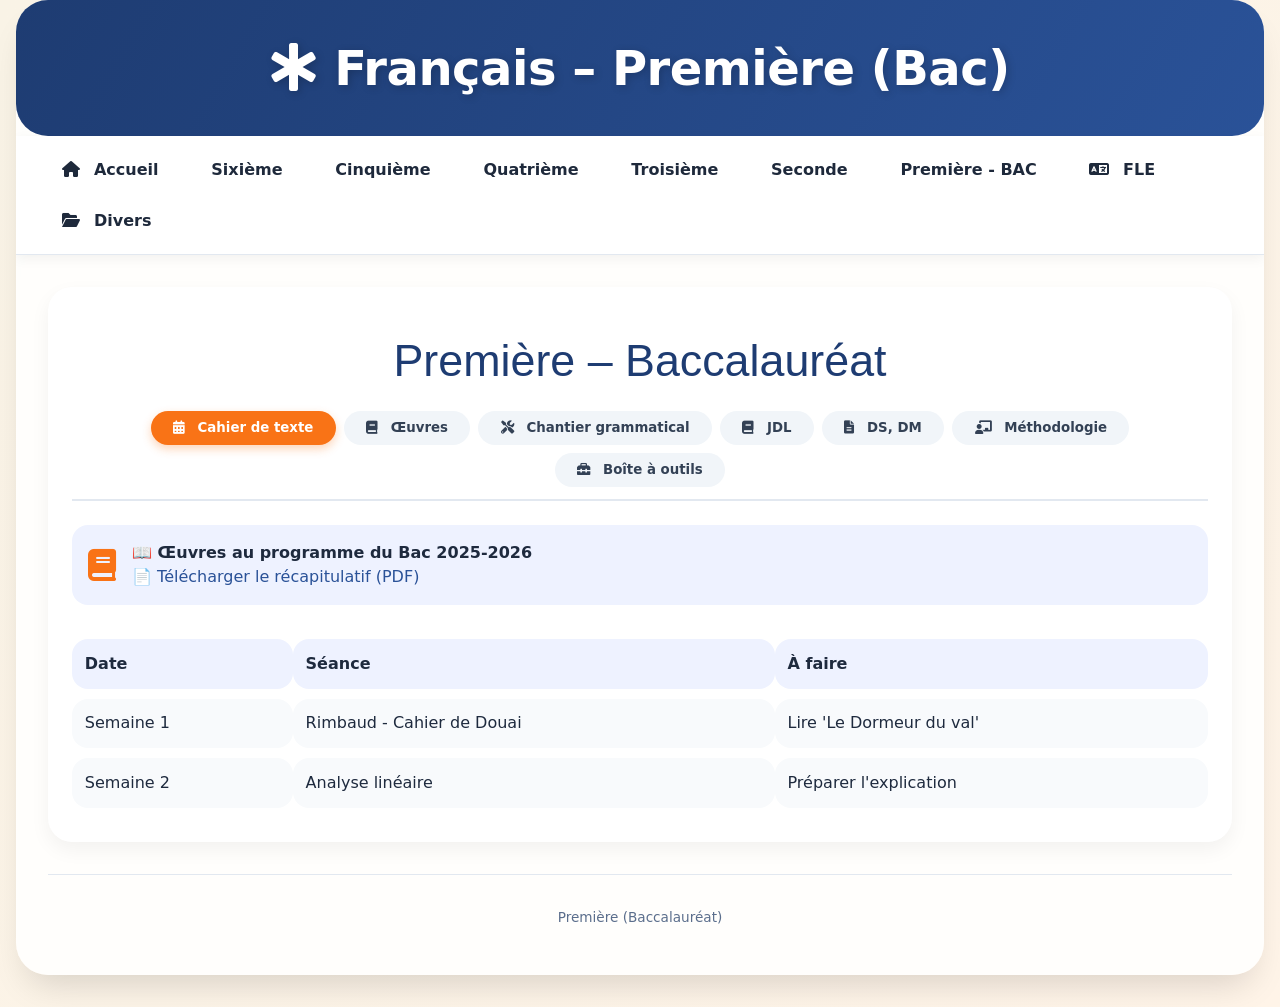
==== bac.html @ 387a661f "pre" ====
<!DOCTYPE html>
<html lang="fr">
<head>
    <meta charset="UTF-8">
    <meta name="viewport" content="width=device-width, initial-scale=1.0">
    <title>Français – Première (Bac) – Œuvres</title>
    <link rel="stylesheet" href="https://cdnjs.cloudflare.com/ajax/libs/font-awesome/6.0.0-beta3/css/all.min.css">
    <link rel="stylesheet" href="style.css">
    <style>
        /* Styles généraux (identiques à la version précédente) */
        .cursive-title {
            font-family: 'Segoe UI', 'Brush Script MT', cursive, sans-serif;
            font-size: 2.8rem;
            text-align: center;
            margin: 1rem 0;
            color: #1e3c72;
            font-weight: 500;
        }
        .level-tabs {
            display: flex;
            gap: 0.5rem;
            flex-wrap: wrap;
            margin-bottom: 1.5rem;
            border-bottom: 2px solid #e2e8f0;
            padding-bottom: 0.75rem;
            justify-content: center;
        }
        .tab-btn {
            background: #f1f5f9;
            border: none;
            padding: 0.6rem 1.4rem;
            border-radius: 40px;
            font-weight: 600;
            cursor: pointer;
            transition: all 0.2s;
            font-family: inherit;
            color: #334155;
        }
        .tab-btn i { margin-right: 8px; }
        .tab-btn.active {
            background: #f97316;
            color: white;
            box-shadow: 0 4px 10px rgba(249,115,22,0.3);
        }
        .tab-content { display: none; animation: fadeIn 0.2s; }
        .tab-content.active { display: block; }
        .planning-table { width: 100%; border-collapse: separate; border-spacing: 0 10px; }
        .planning-table th, .planning-table td { background: #f8fafc; padding: 0.8rem; border-radius: 1rem; text-align: left; }
        .planning-table th { background: #eef2ff; font-weight: 700; }
        .file-list { list-style: none; padding-left: 0; }
        .file-list li { margin: 0.5rem 0; padding: 0.4rem 0; border-bottom: 1px dashed #e2e8f0; }
        .file-list li i { margin-right: 10px; color: #f97316; }
        .accordion-item { background: white; border-radius: 1rem; margin-bottom: 1rem; border: 1px solid #eef2ff; overflow: hidden; }
        .accordion-header { background: #fef9f0; padding: 1rem; font-weight: bold; cursor: pointer; display: flex; justify-content: space-between; align-items: center; }
        .accordion-header:hover { background: #fff0e0; }
        .accordion-header i { transition: transform 0.3s; }
        .accordion-content { display: none; padding: 1rem; border-top: 1px solid #e2e8f0; background: #ffffff; }
        .accordion-content.open { display: block; }
        .seance-list { list-style: none; padding-left: 0; }
        .seance-list li { margin: 0.8rem 0; padding: 0.5rem; background: #f8fafc; border-radius: 0.8rem; }
        .seance-title { font-weight: 600; color: #1e3c72; }
        .resource-card { background: #fef9f0; border-radius: 1rem; padding: 1rem; margin-bottom: 1rem; border-left: 4px solid #f97316; }
        .oeuvre-pdf { background: #eef2ff; border-radius: 1rem; padding: 1rem; margin-bottom: 1.5rem; display: flex; align-items: center; gap: 1rem; }
        .oeuvre-pdf i { font-size: 2rem; color: #f97316; }
        @keyframes fadeIn { from { opacity: 0; transform: translateY(8px);} to { opacity: 1; transform: translateY(0);} }
        @media (max-width: 700px) { .cursive-title { font-size: 2rem; } }

        /* Styles spécifiques pour l'onglet Œuvres (accordéon horizontal) */
        .genre-container {
            margin-bottom: 2.5rem;
            border-radius: 1.5rem;
            padding: 1rem;
            transition: all 0.3s;
        }
        .genre-title {
            text-align: center;
            font-size: 1.8rem;
            font-weight: bold;
            margin-bottom: 1.5rem;
            padding: 0.5rem;
            border-radius: 2rem;
            display: inline-block;
            width: 100%;
        }
        .books-grid {
            display: flex;
            justify-content: center;
            gap: 2rem;
            flex-wrap: wrap;
            margin-bottom: 1rem;
            transition: all 0.3s;
        }
        .book-card {
            width: 180px;
            cursor: pointer;
            text-align: center;
            transition: transform 0.2s;
            background: white;
            border-radius: 1rem;
            padding: 0.8rem;
            box-shadow: 0 4px 10px rgba(0,0,0,0.1);
        }
        .book-card:hover {
            transform: translateY(-5px);
            box-shadow: 0 8px 20px rgba(0,0,0,0.15);
        }
        .book-cover {
            width: 140px;
            height: 200px;
            object-fit: cover;
            border-radius: 0.5rem;
            margin-bottom: 0.3rem;
            box-shadow: 0 2px 6px rgba(0,0,0,0.2);
        }
        .book-title {
            font-weight: 600;
            font-size: 0.9rem;
            margin-top: 0.3rem;
        }
        .image-source {
            font-size: 0.6rem;
            color: #aaa;
            text-align: center;
            margin-top: 0.2rem;
            font-style: italic;
        }
        .book-detail {
            margin-top: 1rem;
            border-top: 2px solid #e2e8f0;
            padding-top: 1rem;
            display: none;
        }
        .book-detail.active {
            display: block;
        }
        .detail-section {
            background: #fef9f0;
            border-radius: 1rem;
            padding: 1rem;
            margin-bottom: 1rem;
            border-left: 4px solid #f97316;
        }
        .detail-section h4 {
            margin-bottom: 0.5rem;
            color: #1e3c72;
        }
        .back-link {
            display: inline-block;
            margin-bottom: 1rem;
            background: #e2e8f0;
            padding: 0.4rem 1rem;
            border-radius: 2rem;
            font-size: 0.9rem;
            cursor: pointer;
            transition: background 0.2s;
        }
        .back-link:hover {
            background: #cbd5e1;
        }
        .chosen-title {
            font-size: 1.5rem;
            font-weight: bold;
            margin-bottom: 1rem;
            color: #1e3c72;
            border-left: 4px solid #f97316;
            padding-left: 1rem;
        }
    </style>
</head>
<body>
<div class="main-container">
    <div class="hero">
        <h1><i class="fas fa-star-of-life"></i> Français – Première (Bac)</h1>
        <p></p>
    </div>

    <div class="nav-bar">
        <a href="index.html" class="nav-btn"><i class="fas fa-home"></i> Accueil</a>
        <a href="six.html" class="nav-btn">Sixième</a>
        <a href="cinquieme.html" class="nav-btn">Cinquième</a>
        <a href="quatrieme.html" class="nav-btn">Quatrième</a>
        <a href="troisieme.html" class="nav-btn">Troisième</a>
        <a href="seconde.html" class="nav-btn">Seconde</a>
        <a href="bac.html" class="nav-btn">Première - BAC</a>
        <a href="fle.html" class="nav-btn"><i class="fas fa-language"></i> FLE</a>
        <a href="divers.html" class="nav-btn"><i class="fas fa-folder-open"></i> Divers</a>
    </div>

    <div class="content">
        <div class="card">
            <h2 class="cursive-title">Première – Baccalauréat</h2>

            <div class="level-tabs">
                <button class="tab-btn active" data-tab="cahierBac"><i class="fas fa-calendar-alt"></i> Cahier de texte</button>
                <button class="tab-btn" data-tab="oeuvresBac"><i class="fas fa-book"></i> Œuvres</button>
                <button class="tab-btn" data-tab="chantierBac"><i class="fas fa-tools"></i> Chantier grammatical</button>
                <button class="tab-btn" data-tab="jdlBac"><i class="fas fa-book"></i> JDL</button>
                <button class="tab-btn" data-tab="dsdmBac"><i class="fas fa-file-alt"></i> DS, DM</button>
                <button class="tab-btn" data-tab="methodoBac"><i class="fas fa-chalkboard-teacher"></i> Méthodologie</button>
                <button class="tab-btn" data-tab="boiteBac"><i class="fas fa-toolbox"></i> Boîte à outils</button>
            </div>

            <!-- Cahier de texte -->
            <div id="cahierBac" class="tab-content active">
                <div class="oeuvre-pdf">
                    <i class="fas fa-book"></i>
                    <div>
                        <strong>📖 Œuvres au programme du Bac 2025-2026</strong><br>
                        <a href="pdf/premiere/programme_oeuvres_bac.pdf" target="_blank">📄 Télécharger le récapitulatif (PDF)</a>
                    </div>
                </div>
                <div id="cahierBac-container">Chargement du cahier de texte...</div>
            </div>

            <!-- ONGLET ŒUVRES (accordéon horizontal avec titre visible) -->
            <div id="oeuvresBac" class="tab-content">
                <div id="oeuvres-container"></div>
            </div>

            <!-- Chantier grammatical (accordéon) -->
            <div id="chantierBac" class="tab-content">
                <div id="chantierBac-container"></div>
            </div>

            <!-- JDL -->
            <div id="jdlBac" class="tab-content">
                <div id="jdlBac-container"></div>
            </div>

            <!-- DS/DM -->
            <div id="dsdmBac" class="tab-content">
                <div id="dsdmBac-container"></div>
            </div>

            <!-- Méthodologie -->
            <div id="methodoBac" class="tab-content">
                <div id="methodoBac-container"></div>
            </div>

            <!-- Boîte à outils -->
            <div id="boiteBac" class="tab-content">
                <div id="boiteBac-container"></div>
            </div>
        </div>
        <footer>Première (Baccalauréat)</footer>
    </div>
</div>

<script>
    // ==================== DONNÉES POUR L'ONGLET ŒUVRES ====================
    // 4 genres (nommés A, B, C, D - vous modifierez)
    // Chaque genre contient 3 livres avec les nouveaux fichiers "precisGeneral" et "technologique"
    const genresData = [
        {
            id: "genreA",
            nom: "Genre A",
            couleur: "#FFE4E1",
            livres: [
                {
                    titre: "Livre A1",
                    image: "documents/images/livre_a1.jpg",
                    source: "© Éditions Exemple",
                    precisGeneral: { nom: "Précis général - Livre A1", url: "pdf/premiere/livreA1_precis.pdf" },
                    technologique: { nom: "Ressources technologiques - Livre A1", url: "pdf/premiere/livreA1_techno.pdf" },
                    cours: [
                        { nom: "Introduction au livre A1", url: "pdf/premiere/livreA1_cours1.pdf" },
                        { nom: "Analyse des personnages", url: "pdf/premiere/livreA1_cours2.pdf" }
                    ],
                    explications: [
                        { nom: "Explication 1 - Chapitre 1", url: "pdf/premiere/livreA1_expl1.pdf" },
                        { nom: "Explication 2 - Scène clé", url: "pdf/premiere/livreA1_expl2.pdf" }
                    ],
                    entrainements: [
                        { nom: "Sujet de dissertation", url: "pdf/premiere/livreA1_dissert.pdf" },
                        { nom: "QCM de révision", url: "pdf/premiere/livreA1_qcm.pdf" }
                    ]
                },
                {
                    titre: "Livre A2",
                    image: "documents/images/livre_a2.jpg",
                    source: "© Domaine public",
                    precisGeneral: { nom: "Précis général - Livre A2", url: "pdf/premiere/livreA2_precis.pdf" },
                    technologique: { nom: "Ressources technologiques - Livre A2", url: "pdf/premiere/livreA2_techno.pdf" },
                    cours: [{ nom: "Cours complet", url: "pdf/premiere/livreA2_cours.pdf" }],
                    explications: [{ nom: "Explication linéaire", url: "pdf/premiere/livreA2_expl.pdf" }],
                    entrainements: [{ nom: "Entraînement oral", url: "pdf/premiere/livreA2_oral.pdf" }]
                },
                {
                    titre: "Livre A3",
                    image: "documents/images/livre_a3.jpg",
                    source: "© Bibliothèque nationale",
                    precisGeneral: { nom: "Précis général - Livre A3", url: "pdf/premiere/livreA3_precis.pdf" },
                    technologique: { nom: "Ressources technologiques - Livre A3", url: "pdf/premiere/livreA3_techno.pdf" },
                    cours: [{ nom: "Présentation de l'œuvre", url: "pdf/premiere/livreA3_presentation.pdf" }],
                    explications: [{ nom: "Commentaire composé", url: "pdf/premiere/livreA3_commentaire.pdf" }],
                    entrainements: [{ nom: "Sujets blancs", url: "pdf/premiere/livreA3_blancs.pdf" }]
                }
            ]
        },
        {
            id: "genreB",
            nom: "Genre B",
            couleur: "#E0FFFF",
            livres: [
                { titre: "Livre B1", image: "documents/images/livre_b1.jpg", source: "© Éditions B", precisGeneral: { nom: "Précis B1", url: "pdf/premiere/b1_precis.pdf" }, technologique: { nom: "Techno B1", url: "pdf/premiere/b1_techno.pdf" }, cours: [{nom:"Cours B1",url:"pdf/premiere/b1_cours.pdf"}], explications:[{nom:"Explication B1",url:"pdf/premiere/b1_expl.pdf"}], entrainements:[{nom:"Entraînement B1",url:"pdf/premiere/b1_entrain.pdf"}] },
                { titre: "Livre B2", image: "documents/images/livre_b2.jpg", source: "© Auteur", precisGeneral: { nom: "Précis B2", url: "pdf/premiere/b2_precis.pdf" }, technologique: { nom: "Techno B2", url: "pdf/premiere/b2_techno.pdf" }, cours: [{nom:"Cours B2",url:"pdf/premiere/b2_cours.pdf"}], explications:[{nom:"Explication B2",url:"pdf/premiere/b2_expl.pdf"}], entrainements:[{nom:"Entraînement B2",url:"pdf/premiere/b2_entrain.pdf"}] },
                { titre: "Livre B3", image: "documents/images/livre_b3.jpg", source: "© ADAGP", precisGeneral: { nom: "Précis B3", url: "pdf/premiere/b3_precis.pdf" }, technologique: { nom: "Techno B3", url: "pdf/premiere/b3_techno.pdf" }, cours: [{nom:"Cours B3",url:"pdf/premiere/b3_cours.pdf"}], explications:[{nom:"Explication B3",url:"pdf/premiere/b3_expl.pdf"}], entrainements:[{nom:"Entraînement B3",url:"pdf/premiere/b3_entrain.pdf"}] }
            ]
        },
        {
            id: "genreC",
            nom: "Genre C",
            couleur: "#F0FFF0",
            livres: [
                { titre: "Livre C1", image: "documents/images/livre_c1.jpg", source: "© Éditions C", precisGeneral: { nom: "Précis C1", url: "pdf/premiere/c1_precis.pdf" }, technologique: { nom: "Techno C1", url: "pdf/premiere/c1_techno.pdf" }, cours: [{nom:"Cours C1",url:"pdf/premiere/c1_cours.pdf"}], explications:[{nom:"Explication C1",url:"pdf/premiere/c1_expl.pdf"}], entrainements:[{nom:"Entraînement C1",url:"pdf/premiere/c1_entrain.pdf"}] },
                { titre: "Livre C2", image: "documents/images/livre_c2.jpg", source: "© DR", precisGeneral: { nom: "Précis C2", url: "pdf/premiere/c2_precis.pdf" }, technologique: { nom: "Techno C2", url: "pdf/premiere/c2_techno.pdf" }, cours: [{nom:"Cours C2",url:"pdf/premiere/c2_cours.pdf"}], explications:[{nom:"Explication C2",url:"pdf/premiere/c2_expl.pdf"}], entrainements:[{nom:"Entraînement C2",url:"pdf/premiere/c2_entrain.pdf"}] },
                { titre: "Livre C3", image: "documents/images/livre_c3.jpg", source: "© Musée", precisGeneral: { nom: "Précis C3", url: "pdf/premiere/c3_precis.pdf" }, technologique: { nom: "Techno C3", url: "pdf/premiere/c3_techno.pdf" }, cours: [{nom:"Cours C3",url:"pdf/premiere/c3_cours.pdf"}], explications:[{nom:"Explication C3",url:"pdf/premiere/c3_expl.pdf"}], entrainements:[{nom:"Entraînement C3",url:"pdf/premiere/c3_entrain.pdf"}] }
            ]
        },
        {
            id: "genreD",
            nom: "Genre D",
            couleur: "#FFFACD",
            livres: [
                { titre: "Livre D1", image: "documents/images/livre_d1.jpg", source: "© Éditions D", precisGeneral: { nom: "Précis D1", url: "pdf/premiere/d1_precis.pdf" }, technologique: { nom: "Techno D1", url: "pdf/premiere/d1_techno.pdf" }, cours: [{nom:"Cours D1",url:"pdf/premiere/d1_cours.pdf"}], explications:[{nom:"Explication D1",url:"pdf/premiere/d1_expl.pdf"}], entrainements:[{nom:"Entraînement D1",url:"pdf/premiere/d1_entrain.pdf"}] },
                { titre: "Livre D2", image: "documents/images/livre_d2.jpg", source: "© Archives", precisGeneral: { nom: "Précis D2", url: "pdf/premiere/d2_precis.pdf" }, technologique: { nom: "Techno D2", url: "pdf/premiere/d2_techno.pdf" }, cours: [{nom:"Cours D2",url:"pdf/premiere/d2_cours.pdf"}], explications:[{nom:"Explication D2",url:"pdf/premiere/d2_expl.pdf"}], entrainements:[{nom:"Entraînement D2",url:"pdf/premiere/d2_entrain.pdf"}] },
                { titre: "Livre D3", image: "documents/images/livre_d3.jpg", source: "© Source ouverte", precisGeneral: { nom: "Précis D3", url: "pdf/premiere/d3_precis.pdf" }, technologique: { nom: "Techno D3", url: "pdf/premiere/d3_techno.pdf" }, cours: [{nom:"Cours D3",url:"pdf/premiere/d3_cours.pdf"}], explications:[{nom:"Explication D3",url:"pdf/premiere/d3_expl.pdf"}], entrainements:[{nom:"Entraînement D3",url:"pdf/premiere/d3_entrain.pdf"}] }
            ]
        }
    ];

    // Construction de l'onglet Œuvres (accordéon horizontal avec titre du livre choisi)
    function buildOeuvres() {
        const container = document.getElementById('oeuvres-container');
        if (!container) return;
        let html = '';
        genresData.forEach(genre => {
            html += `<div class="genre-container" style="background-color: ${genre.couleur}20; border-radius: 1.5rem; padding: 1rem; margin-bottom: 2rem;">`;
            html += `<div class="genre-title" style="background-color: ${genre.couleur};">${genre.nom}</div>`;
            html += `<div id="books-grid-${genre.id}" class="books-grid">`;
            genre.livres.forEach((livre, idx) => {
                html += `<div class="book-card" data-livre-idx="${idx}" data-genre-id="${genre.id}">
                            <img class="book-cover" src="${livre.image}" alt="${livre.titre}" onerror="this.src='https://placehold.co/140x200?text=Couverture'">
                            <div class="book-title">${livre.titre}</div>
                            <div class="image-source">${livre.source || 'Source'}</div>
                         </div>`;
            });
            html += `</div>`;
            html += `<div id="detail-${genre.id}" class="book-detail"></div>`;
            html += `</div>`;
        });
        container.innerHTML = html;

        // Ajouter les écouteurs sur chaque livre
        genresData.forEach(genre => {
            const grid = document.getElementById(`books-grid-${genre.id}`);
            if (!grid) return;
            const cards = grid.querySelectorAll('.book-card');
            cards.forEach((card, idx) => {
                card.addEventListener('click', () => {
                    const livre = genre.livres[idx];
                    const detailContainer = document.getElementById(`detail-${genre.id}`);
                    // Générer le contenu détaillé avec le titre du livre en évidence
                    let detailHtml = `<div class="back-link" data-genre-id="${genre.id}">← Retour aux livres</div>`;
                    detailHtml += `<div class="chosen-title">📖 ${livre.titre}</div>`;
                    
                    // Section Ressources générales et technologiques (les deux fichiers demandés)
                    detailHtml += `<div class="detail-section"><h4><i class="fas fa-database"></i> Ressources générales et technologiques</h4><ul class="file-list">`;
                    if (livre.precisGeneral) {
                        detailHtml += `<li><i class="fas fa-file-pdf"></i> <a href="${livre.precisGeneral.url}" target="_blank">${livre.precisGeneral.nom}</a></li>`;
                    }
                    if (livre.technologique) {
                        detailHtml += `<li><i class="fas fa-file-pdf"></i> <a href="${livre.technologique.url}" target="_blank">${livre.technologique.nom}</a></li>`;
                    }
                    detailHtml += `</ul></div>`;

                    // Section Cours
                    detailHtml += `<div class="detail-section"><h4><i class="fas fa-book-open"></i> Cours</h4><ul class="file-list">`;
                    livre.cours.forEach(f => {
                        detailHtml += `<li><i class="fas fa-file-pdf"></i> <a href="${f.url}" target="_blank">${f.nom}</a></li>`;
                    });
                    detailHtml += `</ul></div>`;

                    // Section Explication de texte
                    detailHtml += `<div class="detail-section"><h4><i class="fas fa-comment-dots"></i> Explication de texte</h4><ul class="file-list">`;
                    livre.explications.forEach(f => {
                        detailHtml += `<li><i class="fas fa-file-pdf"></i> <a href="${f.url}" target="_blank">${f.nom}</a></li>`;
                    });
                    detailHtml += `</ul></div>`;

                    // Section S'entraîner
                    detailHtml += `<div class="detail-section"><h4><i class="fas fa-pen-fancy"></i> S'entraîner</h4><ul class="file-list">`;
                    livre.entrainements.forEach(f => {
                        detailHtml += `<li><i class="fas fa-file-pdf"></i> <a href="${f.url}" target="_blank">${f.nom}</a></li>`;
                    });
                    detailHtml += `</ul></div>`;

                    detailContainer.innerHTML = detailHtml;
                    detailContainer.classList.add('active');
                    // Masquer la grille des livres pour ce genre
                    grid.style.display = 'none';
                    // Écouteur sur le bouton retour
                    const backLink = detailContainer.querySelector('.back-link');
                    if (backLink) {
                        backLink.addEventListener('click', () => {
                            grid.style.display = 'flex';
                            detailContainer.classList.remove('active');
                            detailContainer.innerHTML = '';
                        });
                    }
                });
            });
        });
    }

    // ==================== AUTRES DONNÉES (inchangées) ====================
    const chantiersData = [
        { "titre": "✍️ Chantier n°1 – La phrase complexe", "seances": [{ "titre": "Les propositions subordonnées", "fichiers": [{"nom": "Fiche", "url": "pdf/premiere/subordonnees.pdf"}] }] },
        { "titre": "🎨 Chantier n°2 – Les registres littéraires", "seances": [{ "titre": "Tableau récapitulatif", "fichiers": [{"nom": "PDF", "url": "pdf/premiere/registres.pdf"}] }] }
    ];
    const jdlData = [
        { "titre": "🎧 Dictées", "seances": [{ "titre": "Dictée classique", "fichiers": [{"nom": "Audio", "url": "audio/premiere/dictee.mp3"}] }] }
    ];
    const dsdmlist = [
        { "nom": "DS 1 – Dissertation", "url": "pdf/premiere/ds_dissertation.pdf" }
    ];
    const methodoData = [
        { "titre": "📝 La dissertation", "seances": [{ "titre": "Guide", "fichiers": [{"nom": "PDF", "url": "pdf/premiere/methodo_dissertation.pdf"}] }] }
    ];
    const boiteData = [
        { "titre": "📚 Figures de style", "seances": [{ "titre": "Liste", "fichiers": [{"nom": "PDF", "url": "pdf/premiere/figures_styles.pdf"}] }] }
    ];

    // Fonctions d'affichage des accordéons (inchangées)
    function buildAccordion(containerId, data) {
        const container = document.getElementById(containerId);
        if (!container) return;
        let html = '';
        data.forEach((item, idx) => {
            html += `<div class="accordion-item">
                        <div class="accordion-header" data-accordion="${idx}">
                            <span>${item.titre}</span>
                            <i class="fas fa-chevron-down"></i>
                        </div>
                        <div class="accordion-content" id="accordion-content-${idx}">
                            <ul class="seance-list">`;
            item.seances.forEach(seance => {
                html += `<li><span class="seance-title">📌 ${seance.titre}</span>`;
                if (seance.fichiers && seance.fichiers.length) {
                    html += `<ul class="file-list" style="margin-top:0.5rem;">`;
                    seance.fichiers.forEach(f => {
                        let icon = 'fas fa-file-pdf';
                        if (f.url.endsWith('.mp3')) icon = 'fas fa-headphones';
                        else if (f.url.includes('youtube')) icon = 'fab fa-youtube';
                        html += `<li><i class="${icon}"></i> <a href="${f.url}" target="_blank">${f.nom}</a></li>`;
                    });
                    html += `</ul>`;
                }
                html += `</li>`;
            });
            html += `</ul></div></div>`;
        });
        container.innerHTML = html;
        document.querySelectorAll(`#${containerId} .accordion-header`).forEach(header => {
            header.addEventListener('click', function() {
                const content = this.nextElementSibling;
                const icon = this.querySelector('i');
                content.classList.toggle('open');
                icon.style.transform = content.classList.contains('open') ? 'rotate(180deg)' : 'rotate(0deg)';
            });
        });
    }

    async function loadCahierTexte(classe, containerId) {
        const container = document.getElementById(containerId);
        try {
            const response = await fetch('cahierdetexte.json');
            if (!response.ok) throw new Error();
            const data = await response.json();
            const entries = data.filter(entry => entry.classe === classe);
            if (entries.length === 0) {
                container.innerHTML = '<p>Aucune entrée pour le moment.</p>';
                return;
            }
            let html = `<table class="planning-table"><thead><tr><th>Date</th><th>Séance</th><th>À faire</th></tr></thead><tbody>`;
            entries.forEach(entry => {
                html += `<tr>
                            <td>${entry.date || ''}</td>
                            <td>${entry.seance || ''}</td>
                            <td>${entry.aFaire || ''}</td>
                         </tr>`;
            });
            html += `</tbody></td>`;
            container.innerHTML = html;
        } catch (error) {
            container.innerHTML = '<p>Impossible de charger le cahier de texte.</p>';
        }
    }

    function buildDsdmList(containerId, list) {
        const container = document.getElementById(containerId);
        if (!container) return;
        let html = `<ul class="file-list">`;
        list.forEach(item => {
            html += `<li><i class="fas fa-file-pdf"></i> <a href="${item.url}" target="_blank">${item.nom}</a></li>`;
        });
        html += `</ul>`;
        container.innerHTML = html;
    }

    // Gestion des onglets principaux
    const tabs = document.querySelectorAll('.tab-btn');
    const contents = document.querySelectorAll('.tab-content');
    tabs.forEach(tab => {
        tab.addEventListener('click', () => {
            const targetId = tab.getAttribute('data-tab');
            tabs.forEach(t => t.classList.remove('active'));
            contents.forEach(c => c.classList.remove('active'));
            tab.classList.add('active');
            document.getElementById(targetId).classList.add('active');
        });
    });

    window.onload = () => {
        loadCahierTexte('premiere', 'cahierBac-container');
        buildOeuvres();
        buildAccordion('chantierBac-container', chantiersData);
        buildAccordion('jdlBac-container', jdlData);
        buildDsdmList('dsdmBac-container', dsdmlist);
        buildAccordion('methodoBac-container', methodoData);
        buildAccordion('boiteBac-container', boiteData);
    };
</script>
</body>
</html>
---- style.css ----
/* style.css – Design moderne et ludique pour collégiens/lycéens */
* {
    margin: 0;
    padding: 0;
    box-sizing: border-box;
}

body {
    font-family: 'Segoe UI', 'Inter', system-ui, -apple-system, sans-serif;
    background: linear-gradient(135deg, #f9f3e6 0%, #fff4e8 100%);
    color: #1e2a3e;
    line-height: 1.5;
    padding: 0 1rem 2rem;
}

.main-container {
    max-width: 1300px;
    margin: 0 auto;
    background: rgba(255,255,255,0.85);
    border-radius: 2rem;
    box-shadow: 0 20px 35px -12px rgba(0,0,0,0.15);
    overflow: hidden;
    backdrop-filter: blur(2px);
}

.hero {
    background: linear-gradient(120deg, #1e3c72 0%, #2a5298 100%);
    padding: 2rem 2rem 1.5rem;
    text-align: center;
    border-bottom-left-radius: 2rem;
    border-bottom-right-radius: 2rem;
    color: white;
}

.hero h1 {
    font-size: 3rem;
    font-weight: 800;
    letter-spacing: -0.5px;
    text-shadow: 2px 2px 8px rgba(0,0,0,0.2);
    margin-bottom: 0.5rem;
}

.hero p {
    font-size: 1.2rem;
    opacity: 0.9;
}

.nav-bar {
    background: white;
    padding: 0.75rem 1.5rem;
    display: flex;
    flex-wrap: wrap;
    gap: 0.5rem;
    border-bottom: 1px solid #e2e8f0;
    box-shadow: 0 4px 12px rgba(0,0,0,0.05);
    position: sticky;
    top: 0;
    z-index: 100;
    background: rgba(255,255,255,0.95);
}

.nav-btn {
    background: transparent;
    border: none;
    font-size: 1rem;
    font-weight: 600;
    padding: 0.6rem 1.4rem;
    border-radius: 40px;
    cursor: pointer;
    transition: all 0.2s ease;
    color: #1e293b;
    text-decoration: none;
    display: inline-block;
    font-family: inherit;
}

.nav-btn i {
    margin-right: 8px;
}

.nav-btn:hover {
    background: #eef2ff;
    color: #1e3c72;
    transform: translateY(-2px);
}

.content {
    padding: 2rem;
    animation: fadeIn 0.3s ease;
}

@keyframes fadeIn {
    from { opacity: 0; transform: translateY(8px);}
    to { opacity: 1; transform: translateY(0);}
}

.card {
    background: white;
    border-radius: 1.5rem;
    padding: 1.5rem;
    margin-bottom: 1.5rem;
    box-shadow: 0 8px 20px rgba(0,0,0,0.05);
    transition: transform 0.2s, box-shadow 0.2s;
}

.card:hover {
    transform: translateY(-4px);
    box-shadow: 0 20px 25px -12px rgba(0,0,0,0.1);
}

.section-title {
    font-size: 1.8rem;
    font-weight: 700;
    color: #0f2b3d;
    border-left: 6px solid #f97316;
    padding-left: 1rem;
    margin-bottom: 1.5rem;
}

.subnav {
    display: flex;
    gap: 0.5rem;
    flex-wrap: wrap;
    margin-bottom: 1.5rem;
    border-bottom: 2px solid #e2e8f0;
    padding-bottom: 0.75rem;
}

.tablink {
    background: #f1f5f9;
    border: none;
    padding: 0.6rem 1.4rem;
    border-radius: 40px;
    font-weight: 600;
    cursor: pointer;
    transition: all 0.2s;
    font-family: inherit;
    color: #334155;
}

.tablink i {
    margin-right: 8px;
}

.tablink.active {
    background: #f97316;
    color: white;
    box-shadow: 0 4px 10px rgba(249,115,22,0.3);
}

.tab {
    display: none;
    animation: fadeIn 0.2s;
}

.tab.active {
    display: block;
}

.accordion-btn {
    background: white;
    border-radius: 1rem;
    margin-bottom: 0.75rem;
    border: 1px solid #eef2ff;
    transition: all 0.2s;
    width: 100%;
    text-align: left;
    padding: 1rem 1.2rem;
    font-weight: 600;
    font-size: 1.1rem;
    font-family: inherit;
    cursor: pointer;
}

.accordion-btn:hover {
    border-color: #f97316;
    box-shadow: 0 2px 8px rgba(0,0,0,0.05);
}

.w3-light-grey {
    background-color: #fef9f0 !important;
    border-radius: 0 0 1rem 1rem;
    padding: 1rem 1.2rem;
}

.w3-hide {
    display: none;
}

.w3-show {
    display: block;
}

.pdf-list {
    list-style: none;
    padding-left: 0;
}

.pdf-list li {
    margin: 0.5rem 0;
    padding: 0.4rem 0;
    border-bottom: 1px dashed #e2e8f0;
}

.pdf-list li i {
    margin-right: 10px;
    color: #f97316;
}

a {
    text-decoration: none;
    color: #2a5298;
    transition: color 0.2s;
}

a:hover {
    color: #f97316;
    text-decoration: underline;
}

.info-box {
    background: #fff3e3;
    border-left: 5px solid #f97316;
    padding: 1rem;
    border-radius: 1rem;
    margin: 1rem 0;
}

.cahier-table {
    width: 100%;
    border-collapse: separate;
    border-spacing: 0 12px;
}

.cahier-table th, .cahier-table td {
    background: #f8fafc;
    padding: 1rem;
    border-radius: 1rem;
    vertical-align: top;
}

.cahier-table th {
    background: #eef2ff;
    font-weight: 700;
}

footer {
    text-align: center;
    padding: 2rem 1rem 1rem;
    font-size: 0.85rem;
    color: #5b6e8c;
    border-top: 1px solid #e2e8f0;
    margin-top: 2rem;
}

@media (max-width: 768px) {
    body {
        padding: 0 0.5rem 1rem;
    }
    .hero h1 {
        font-size: 2rem;
    }
    .nav-bar {
        overflow-x: auto;
        flex-wrap: nowrap;
        justify-content: flex-start;
        padding: 0.5rem;
    }
    .nav-btn {
        white-space: nowrap;
    }
    .content {
        padding: 1rem;
    }
    .section-title {
        font-size: 1.4rem;
    }
}
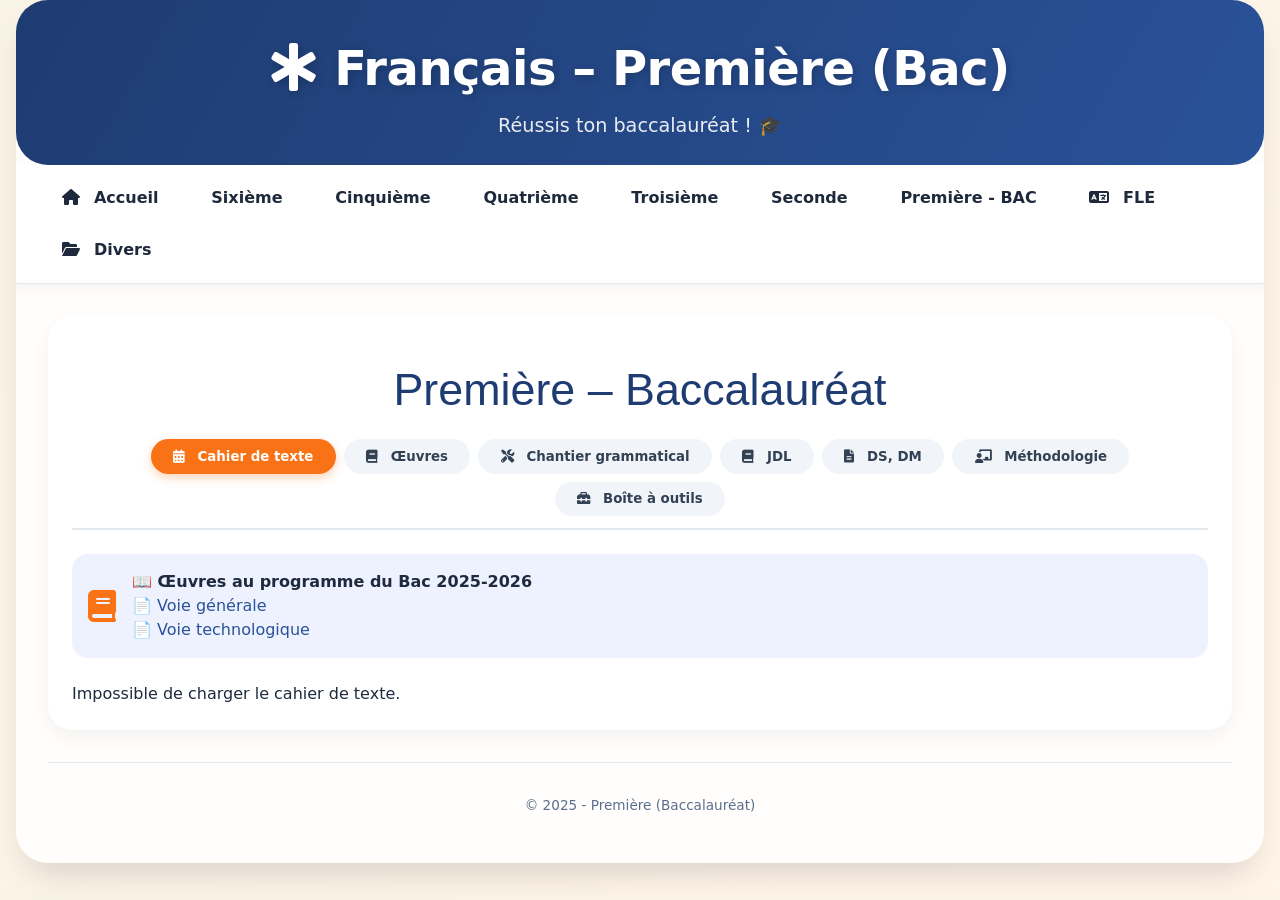
==== commit 98823285: "pre2" ====
--- a/bac.html
+++ b/bac.html
@@ -7,7 +7,7 @@
     <link rel="stylesheet" href="https://cdnjs.cloudflare.com/ajax/libs/font-awesome/6.0.0-beta3/css/all.min.css">
     <link rel="stylesheet" href="style.css">
     <style>
-        /* Styles généraux (identiques à la version précédente) */
+        /* Styles généraux (identiques) */
         .cursive-title {
             font-family: 'Segoe UI', 'Brush Script MT', cursive, sans-serif;
             font-size: 2.8rem;
@@ -50,22 +50,27 @@
         .file-list { list-style: none; padding-left: 0; }
         .file-list li { margin: 0.5rem 0; padding: 0.4rem 0; border-bottom: 1px dashed #e2e8f0; }
         .file-list li i { margin-right: 10px; color: #f97316; }
-        .accordion-item { background: white; border-radius: 1rem; margin-bottom: 1rem; border: 1px solid #eef2ff; overflow: hidden; }
-        .accordion-header { background: #fef9f0; padding: 1rem; font-weight: bold; cursor: pointer; display: flex; justify-content: space-between; align-items: center; }
-        .accordion-header:hover { background: #fff0e0; }
-        .accordion-header i { transition: transform 0.3s; }
-        .accordion-content { display: none; padding: 1rem; border-top: 1px solid #e2e8f0; background: #ffffff; }
-        .accordion-content.open { display: block; }
-        .seance-list { list-style: none; padding-left: 0; }
-        .seance-list li { margin: 0.8rem 0; padding: 0.5rem; background: #f8fafc; border-radius: 0.8rem; }
-        .seance-title { font-weight: 600; color: #1e3c72; }
-        .resource-card { background: #fef9f0; border-radius: 1rem; padding: 1rem; margin-bottom: 1rem; border-left: 4px solid #f97316; }
-        .oeuvre-pdf { background: #eef2ff; border-radius: 1rem; padding: 1rem; margin-bottom: 1.5rem; display: flex; align-items: center; gap: 1rem; }
+        .resource-card {
+            background: #fef9f0;
+            border-radius: 1rem;
+            padding: 1rem;
+            margin-bottom: 1rem;
+            border-left: 4px solid #f97316;
+        }
+        .oeuvre-pdf {
+            background: #eef2ff;
+            border-radius: 1rem;
+            padding: 1rem;
+            margin-bottom: 1.5rem;
+            display: flex;
+            align-items: center;
+            gap: 1rem;
+        }
         .oeuvre-pdf i { font-size: 2rem; color: #f97316; }
         @keyframes fadeIn { from { opacity: 0; transform: translateY(8px);} to { opacity: 1; transform: translateY(0);} }
         @media (max-width: 700px) { .cursive-title { font-size: 2rem; } }
 
-        /* Styles spécifiques pour l'onglet Œuvres (accordéon horizontal) */
+        /* Styles pour l'onglet Œuvres (accordéon horizontal) */
         .genre-container {
             margin-bottom: 2.5rem;
             border-radius: 1.5rem;
@@ -171,7 +176,7 @@
 <div class="main-container">
     <div class="hero">
         <h1><i class="fas fa-star-of-life"></i> Français – Première (Bac)</h1>
-        <p></p>
+        <p>Réussis ton baccalauréat ! 🎓</p>
     </div>
 
     <div class="nav-bar">
@@ -200,19 +205,20 @@
                 <button class="tab-btn" data-tab="boiteBac"><i class="fas fa-toolbox"></i> Boîte à outils</button>
             </div>
 
-            <!-- Cahier de texte -->
+            <!-- Cahier de texte : deux PDF pour les œuvres -->
             <div id="cahierBac" class="tab-content active">
                 <div class="oeuvre-pdf">
                     <i class="fas fa-book"></i>
                     <div>
                         <strong>📖 Œuvres au programme du Bac 2025-2026</strong><br>
-                        <a href="pdf/premiere/programme_oeuvres_bac.pdf" target="_blank">📄 Télécharger le récapitulatif (PDF)</a>
+                        <a href="pdf/premiere/programme_oeuvres_bac_generale.pdf" target="_blank">📄 Voie générale</a><br>
+                        <a href="pdf/premiere/programme_oeuvres_bac_techno.pdf" target="_blank">📄 Voie technologique</a>
                     </div>
                 </div>
                 <div id="cahierBac-container">Chargement du cahier de texte...</div>
             </div>
 
-            <!-- ONGLET ŒUVRES (accordéon horizontal avec titre visible) -->
+            <!-- ONGLET ŒUVRES (accordéon horizontal, sans section ressources générales) -->
             <div id="oeuvresBac" class="tab-content">
                 <div id="oeuvres-container"></div>
             </div>
@@ -222,7 +228,7 @@
                 <div id="chantierBac-container"></div>
             </div>
 
-            <!-- JDL -->
+            <!-- JDL (affichage simple, sans accordéon) -->
             <div id="jdlBac" class="tab-content">
                 <div id="jdlBac-container"></div>
             </div>
@@ -242,14 +248,12 @@
                 <div id="boiteBac-container"></div>
             </div>
         </div>
-        <footer>Première (Baccalauréat)</footer>
+        <footer>© 2025 - Première (Baccalauréat)</footer>
     </div>
 </div>
 
 <script>
     // ==================== DONNÉES POUR L'ONGLET ŒUVRES ====================
-    // 4 genres (nommés A, B, C, D - vous modifierez)
-    // Chaque genre contient 3 livres avec les nouveaux fichiers "precisGeneral" et "technologique"
     const genresData = [
         {
             id: "genreA",
@@ -260,8 +264,6 @@
                     titre: "Livre A1",
                     image: "documents/images/livre_a1.jpg",
                     source: "© Éditions Exemple",
-                    precisGeneral: { nom: "Précis général - Livre A1", url: "pdf/premiere/livreA1_precis.pdf" },
-                    technologique: { nom: "Ressources technologiques - Livre A1", url: "pdf/premiere/livreA1_techno.pdf" },
                     cours: [
                         { nom: "Introduction au livre A1", url: "pdf/premiere/livreA1_cours1.pdf" },
                         { nom: "Analyse des personnages", url: "pdf/premiere/livreA1_cours2.pdf" }
@@ -279,8 +281,6 @@
                     titre: "Livre A2",
                     image: "documents/images/livre_a2.jpg",
                     source: "© Domaine public",
-                    precisGeneral: { nom: "Précis général - Livre A2", url: "pdf/premiere/livreA2_precis.pdf" },
-                    technologique: { nom: "Ressources technologiques - Livre A2", url: "pdf/premiere/livreA2_techno.pdf" },
                     cours: [{ nom: "Cours complet", url: "pdf/premiere/livreA2_cours.pdf" }],
                     explications: [{ nom: "Explication linéaire", url: "pdf/premiere/livreA2_expl.pdf" }],
                     entrainements: [{ nom: "Entraînement oral", url: "pdf/premiere/livreA2_oral.pdf" }]
@@ -289,8 +289,6 @@
                     titre: "Livre A3",
                     image: "documents/images/livre_a3.jpg",
                     source: "© Bibliothèque nationale",
-                    precisGeneral: { nom: "Précis général - Livre A3", url: "pdf/premiere/livreA3_precis.pdf" },
-                    technologique: { nom: "Ressources technologiques - Livre A3", url: "pdf/premiere/livreA3_techno.pdf" },
                     cours: [{ nom: "Présentation de l'œuvre", url: "pdf/premiere/livreA3_presentation.pdf" }],
                     explications: [{ nom: "Commentaire composé", url: "pdf/premiere/livreA3_commentaire.pdf" }],
                     entrainements: [{ nom: "Sujets blancs", url: "pdf/premiere/livreA3_blancs.pdf" }]
@@ -302,9 +300,9 @@
             nom: "Genre B",
             couleur: "#E0FFFF",
             livres: [
-                { titre: "Livre B1", image: "documents/images/livre_b1.jpg", source: "© Éditions B", precisGeneral: { nom: "Précis B1", url: "pdf/premiere/b1_precis.pdf" }, technologique: { nom: "Techno B1", url: "pdf/premiere/b1_techno.pdf" }, cours: [{nom:"Cours B1",url:"pdf/premiere/b1_cours.pdf"}], explications:[{nom:"Explication B1",url:"pdf/premiere/b1_expl.pdf"}], entrainements:[{nom:"Entraînement B1",url:"pdf/premiere/b1_entrain.pdf"}] },
-                { titre: "Livre B2", image: "documents/images/livre_b2.jpg", source: "© Auteur", precisGeneral: { nom: "Précis B2", url: "pdf/premiere/b2_precis.pdf" }, technologique: { nom: "Techno B2", url: "pdf/premiere/b2_techno.pdf" }, cours: [{nom:"Cours B2",url:"pdf/premiere/b2_cours.pdf"}], explications:[{nom:"Explication B2",url:"pdf/premiere/b2_expl.pdf"}], entrainements:[{nom:"Entraînement B2",url:"pdf/premiere/b2_entrain.pdf"}] },
-                { titre: "Livre B3", image: "documents/images/livre_b3.jpg", source: "© ADAGP", precisGeneral: { nom: "Précis B3", url: "pdf/premiere/b3_precis.pdf" }, technologique: { nom: "Techno B3", url: "pdf/premiere/b3_techno.pdf" }, cours: [{nom:"Cours B3",url:"pdf/premiere/b3_cours.pdf"}], explications:[{nom:"Explication B3",url:"pdf/premiere/b3_expl.pdf"}], entrainements:[{nom:"Entraînement B3",url:"pdf/premiere/b3_entrain.pdf"}] }
+                { titre: "Livre B1", image: "documents/images/livre_b1.jpg", source: "© Éditions B", cours: [{nom:"Cours B1",url:"pdf/premiere/b1_cours.pdf"}], explications:[{nom:"Explication B1",url:"pdf/premiere/b1_expl.pdf"}], entrainements:[{nom:"Entraînement B1",url:"pdf/premiere/b1_entrain.pdf"}] },
+                { titre: "Livre B2", image: "documents/images/livre_b2.jpg", source: "© Auteur", cours: [{nom:"Cours B2",url:"pdf/premiere/b2_cours.pdf"}], explications:[{nom:"Explication B2",url:"pdf/premiere/b2_expl.pdf"}], entrainements:[{nom:"Entraînement B2",url:"pdf/premiere/b2_entrain.pdf"}] },
+                { titre: "Livre B3", image: "documents/images/livre_b3.jpg", source: "© ADAGP", cours: [{nom:"Cours B3",url:"pdf/premiere/b3_cours.pdf"}], explications:[{nom:"Explication B3",url:"pdf/premiere/b3_expl.pdf"}], entrainements:[{nom:"Entraînement B3",url:"pdf/premiere/b3_entrain.pdf"}] }
             ]
         },
         {
@@ -312,9 +310,9 @@
             nom: "Genre C",
             couleur: "#F0FFF0",
             livres: [
-                { titre: "Livre C1", image: "documents/images/livre_c1.jpg", source: "© Éditions C", precisGeneral: { nom: "Précis C1", url: "pdf/premiere/c1_precis.pdf" }, technologique: { nom: "Techno C1", url: "pdf/premiere/c1_techno.pdf" }, cours: [{nom:"Cours C1",url:"pdf/premiere/c1_cours.pdf"}], explications:[{nom:"Explication C1",url:"pdf/premiere/c1_expl.pdf"}], entrainements:[{nom:"Entraînement C1",url:"pdf/premiere/c1_entrain.pdf"}] },
-                { titre: "Livre C2", image: "documents/images/livre_c2.jpg", source: "© DR", precisGeneral: { nom: "Précis C2", url: "pdf/premiere/c2_precis.pdf" }, technologique: { nom: "Techno C2", url: "pdf/premiere/c2_techno.pdf" }, cours: [{nom:"Cours C2",url:"pdf/premiere/c2_cours.pdf"}], explications:[{nom:"Explication C2",url:"pdf/premiere/c2_expl.pdf"}], entrainements:[{nom:"Entraînement C2",url:"pdf/premiere/c2_entrain.pdf"}] },
-                { titre: "Livre C3", image: "documents/images/livre_c3.jpg", source: "© Musée", precisGeneral: { nom: "Précis C3", url: "pdf/premiere/c3_precis.pdf" }, technologique: { nom: "Techno C3", url: "pdf/premiere/c3_techno.pdf" }, cours: [{nom:"Cours C3",url:"pdf/premiere/c3_cours.pdf"}], explications:[{nom:"Explication C3",url:"pdf/premiere/c3_expl.pdf"}], entrainements:[{nom:"Entraînement C3",url:"pdf/premiere/c3_entrain.pdf"}] }
+                { titre: "Livre C1", image: "documents/images/livre_c1.jpg", source: "© Éditions C", cours: [{nom:"Cours C1",url:"pdf/premiere/c1_cours.pdf"}], explications:[{nom:"Explication C1",url:"pdf/premiere/c1_expl.pdf"}], entrainements:[{nom:"Entraînement C1",url:"pdf/premiere/c1_entrain.pdf"}] },
+                { titre: "Livre C2", image: "documents/images/livre_c2.jpg", source: "© DR", cours: [{nom:"Cours C2",url:"pdf/premiere/c2_cours.pdf"}], explications:[{nom:"Explication C2",url:"pdf/premiere/c2_expl.pdf"}], entrainements:[{nom:"Entraînement C2",url:"pdf/premiere/c2_entrain.pdf"}] },
+                { titre: "Livre C3", image: "documents/images/livre_c3.jpg", source: "© Musée", cours: [{nom:"Cours C3",url:"pdf/premiere/c3_cours.pdf"}], explications:[{nom:"Explication C3",url:"pdf/premiere/c3_expl.pdf"}], entrainements:[{nom:"Entraînement C3",url:"pdf/premiere/c3_entrain.pdf"}] }
             ]
         },
         {
@@ -322,14 +320,13 @@
             nom: "Genre D",
             couleur: "#FFFACD",
             livres: [
-                { titre: "Livre D1", image: "documents/images/livre_d1.jpg", source: "© Éditions D", precisGeneral: { nom: "Précis D1", url: "pdf/premiere/d1_precis.pdf" }, technologique: { nom: "Techno D1", url: "pdf/premiere/d1_techno.pdf" }, cours: [{nom:"Cours D1",url:"pdf/premiere/d1_cours.pdf"}], explications:[{nom:"Explication D1",url:"pdf/premiere/d1_expl.pdf"}], entrainements:[{nom:"Entraînement D1",url:"pdf/premiere/d1_entrain.pdf"}] },
-                { titre: "Livre D2", image: "documents/images/livre_d2.jpg", source: "© Archives", precisGeneral: { nom: "Précis D2", url: "pdf/premiere/d2_precis.pdf" }, technologique: { nom: "Techno D2", url: "pdf/premiere/d2_techno.pdf" }, cours: [{nom:"Cours D2",url:"pdf/premiere/d2_cours.pdf"}], explications:[{nom:"Explication D2",url:"pdf/premiere/d2_expl.pdf"}], entrainements:[{nom:"Entraînement D2",url:"pdf/premiere/d2_entrain.pdf"}] },
-                { titre: "Livre D3", image: "documents/images/livre_d3.jpg", source: "© Source ouverte", precisGeneral: { nom: "Précis D3", url: "pdf/premiere/d3_precis.pdf" }, technologique: { nom: "Techno D3", url: "pdf/premiere/d3_techno.pdf" }, cours: [{nom:"Cours D3",url:"pdf/premiere/d3_cours.pdf"}], explications:[{nom:"Explication D3",url:"pdf/premiere/d3_expl.pdf"}], entrainements:[{nom:"Entraînement D3",url:"pdf/premiere/d3_entrain.pdf"}] }
+                { titre: "Livre D1", image: "documents/images/livre_d1.jpg", source: "© Éditions D", cours: [{nom:"Cours D1",url:"pdf/premiere/d1_cours.pdf"}], explications:[{nom:"Explication D1",url:"pdf/premiere/d1_expl.pdf"}], entrainements:[{nom:"Entraînement D1",url:"pdf/premiere/d1_entrain.pdf"}] },
+                { titre: "Livre D2", image: "documents/images/livre_d2.jpg", source: "© Archives", cours: [{nom:"Cours D2",url:"pdf/premiere/d2_cours.pdf"}], explications:[{nom:"Explication D2",url:"pdf/premiere/d2_expl.pdf"}], entrainements:[{nom:"Entraînement D2",url:"pdf/premiere/d2_entrain.pdf"}] },
+                { titre: "Livre D3", image: "documents/images/livre_d3.jpg", source: "© Source ouverte", cours: [{nom:"Cours D3",url:"pdf/premiere/d3_cours.pdf"}], explications:[{nom:"Explication D3",url:"pdf/premiere/d3_expl.pdf"}], entrainements:[{nom:"Entraînement D3",url:"pdf/premiere/d3_entrain.pdf"}] }
             ]
         }
     ];
 
-    // Construction de l'onglet Œuvres (accordéon horizontal avec titre du livre choisi)
     function buildOeuvres() {
         const container = document.getElementById('oeuvres-container');
         if (!container) return;
@@ -351,7 +348,6 @@
         });
         container.innerHTML = html;
 
-        // Ajouter les écouteurs sur chaque livre
         genresData.forEach(genre => {
             const grid = document.getElementById(`books-grid-${genre.id}`);
             if (!grid) return;
@@ -360,46 +356,29 @@
                 card.addEventListener('click', () => {
                     const livre = genre.livres[idx];
                     const detailContainer = document.getElementById(`detail-${genre.id}`);
-                    // Générer le contenu détaillé avec le titre du livre en évidence
                     let detailHtml = `<div class="back-link" data-genre-id="${genre.id}">← Retour aux livres</div>`;
                     detailHtml += `<div class="chosen-title">📖 ${livre.titre}</div>`;
-                    
-                    // Section Ressources générales et technologiques (les deux fichiers demandés)
-                    detailHtml += `<div class="detail-section"><h4><i class="fas fa-database"></i> Ressources générales et technologiques</h4><ul class="file-list">`;
-                    if (livre.precisGeneral) {
-                        detailHtml += `<li><i class="fas fa-file-pdf"></i> <a href="${livre.precisGeneral.url}" target="_blank">${livre.precisGeneral.nom}</a></li>`;
-                    }
-                    if (livre.technologique) {
-                        detailHtml += `<li><i class="fas fa-file-pdf"></i> <a href="${livre.technologique.url}" target="_blank">${livre.technologique.nom}</a></li>`;
-                    }
-                    detailHtml += `</ul></div>`;
-
                     // Section Cours
                     detailHtml += `<div class="detail-section"><h4><i class="fas fa-book-open"></i> Cours</h4><ul class="file-list">`;
                     livre.cours.forEach(f => {
                         detailHtml += `<li><i class="fas fa-file-pdf"></i> <a href="${f.url}" target="_blank">${f.nom}</a></li>`;
                     });
                     detailHtml += `</ul></div>`;
-
                     // Section Explication de texte
                     detailHtml += `<div class="detail-section"><h4><i class="fas fa-comment-dots"></i> Explication de texte</h4><ul class="file-list">`;
                     livre.explications.forEach(f => {
                         detailHtml += `<li><i class="fas fa-file-pdf"></i> <a href="${f.url}" target="_blank">${f.nom}</a></li>`;
                     });
                     detailHtml += `</ul></div>`;
-
                     // Section S'entraîner
                     detailHtml += `<div class="detail-section"><h4><i class="fas fa-pen-fancy"></i> S'entraîner</h4><ul class="file-list">`;
                     livre.entrainements.forEach(f => {
                         detailHtml += `<li><i class="fas fa-file-pdf"></i> <a href="${f.url}" target="_blank">${f.nom}</a></li>`;
                     });
                     detailHtml += `</ul></div>`;
-
                     detailContainer.innerHTML = detailHtml;
                     detailContainer.classList.add('active');
-                    // Masquer la grille des livres pour ce genre
                     grid.style.display = 'none';
-                    // Écouteur sur le bouton retour
                     const backLink = detailContainer.querySelector('.back-link');
                     if (backLink) {
                         backLink.addEventListener('click', () => {
@@ -413,14 +392,66 @@
         });
     }
 
-    // ==================== AUTRES DONNÉES (inchangées) ====================
+    // ==================== AUTRES DONNÉES ====================
     const chantiersData = [
         { "titre": "✍️ Chantier n°1 – La phrase complexe", "seances": [{ "titre": "Les propositions subordonnées", "fichiers": [{"nom": "Fiche", "url": "pdf/premiere/subordonnees.pdf"}] }] },
         { "titre": "🎨 Chantier n°2 – Les registres littéraires", "seances": [{ "titre": "Tableau récapitulatif", "fichiers": [{"nom": "PDF", "url": "pdf/premiere/registres.pdf"}] }] }
     ];
-    const jdlData = [
-        { "titre": "🎧 Dictées", "seances": [{ "titre": "Dictée classique", "fichiers": [{"nom": "Audio", "url": "audio/premiere/dictee.mp3"}] }] }
-    ];
+
+    // Données JDL sans accordéon (affichage simple)
+    const jdlSimple = {
+        dictées: [
+            { nom: "Dictée : La littérature engagée", audio: "audio/premiere/dictee_engagee.mp3", texte: "pdf/premiere/dictee_engagee_texte.pdf" },
+            { nom: "Dictée : Le classicisme", audio: null, texte: null }
+        ],
+        mots: [
+            { mot: "Ambivalence", fiche: "pdf/premiere/mot_ambivalence.pdf" },
+            { mot: "Nostalgie", fiche: null }
+        ],
+        quiz: [
+            { nom: "Mouvements littéraires", url: "pdf/premiere/quiz_mouvements.pdf" },
+            { nom: "Auteurs du XVIIe siècle", url: null }
+        ]
+    };
+
+    function buildJDLSimple() {
+        const container = document.getElementById('jdlBac-container');
+        if (!container) return;
+        let html = '';
+
+        // Dictées
+        html += `<div class="resource-card"><h3><i class="fas fa-headphones"></i> 🎧 Dictées préparées</h3>`;
+        jdlSimple.dictées.forEach(d => {
+            html += `<p><strong>${d.nom}</strong><br>`;
+            if (d.audio) html += `<audio controls src="${d.audio}" style="margin-top:0.3rem;"></audio><br>`;
+            if (d.texte) html += `<a href="${d.texte}" target="_blank">📄 Texte de la dictée</a>`;
+            html += `</p>`;
+        });
+        html += `</div>`;
+
+        // Mots de la semaine
+        html += `<div class="resource-card"><h3><i class="fas fa-lightbulb"></i> 💡 Le mot de la semaine</h3>`;
+        jdlSimple.mots.forEach(m => {
+            html += `<p><strong>${m.mot}</strong>`;
+            if (m.fiche) html += ` – <a href="${m.fiche}" target="_blank">📄 Fiche étymologique</a>`;
+            html += `</p>`;
+        });
+        html += `</div>`;
+
+        // Quiz
+        html += `<div class="resource-card"><h3><i class="fas fa-puzzle-piece"></i> 🧩 Quiz littéraires</h3>`;
+        jdlSimple.quiz.forEach(q => {
+            if (q.url) {
+                html += `<p><a href="${q.url}" target="_blank">📄 ${q.nom}</a></p>`;
+            } else {
+                html += `<p>${q.nom} (bientôt disponible)</p>`;
+            }
+        });
+        html += `</div>`;
+
+        container.innerHTML = html;
+    }
+
     const dsdmlist = [
         { "nom": "DS 1 – Dissertation", "url": "pdf/premiere/ds_dissertation.pdf" }
     ];
@@ -431,7 +462,7 @@
         { "titre": "📚 Figures de style", "seances": [{ "titre": "Liste", "fichiers": [{"nom": "PDF", "url": "pdf/premiere/figures_styles.pdf"}] }] }
     ];
 
-    // Fonctions d'affichage des accordéons (inchangées)
+    // Fonctions d'affichage des accordéons (pour les autres onglets)
     function buildAccordion(containerId, data) {
         const container = document.getElementById(containerId);
         if (!container) return;
@@ -490,7 +521,7 @@
                             <td>${entry.aFaire || ''}</td>
                          </tr>`;
             });
-            html += `</tbody></td>`;
+            html += `</tbody></table>`;
             container.innerHTML = html;
         } catch (error) {
             container.innerHTML = '<p>Impossible de charger le cahier de texte.</p>';
@@ -525,7 +556,7 @@
         loadCahierTexte('premiere', 'cahierBac-container');
         buildOeuvres();
         buildAccordion('chantierBac-container', chantiersData);
-        buildAccordion('jdlBac-container', jdlData);
+        buildJDLSimple();                     // Nouvelle fonction pour JDL sans accordéon
         buildDsdmList('dsdmBac-container', dsdmlist);
         buildAccordion('methodoBac-container', methodoData);
         buildAccordion('boiteBac-container', boiteData);
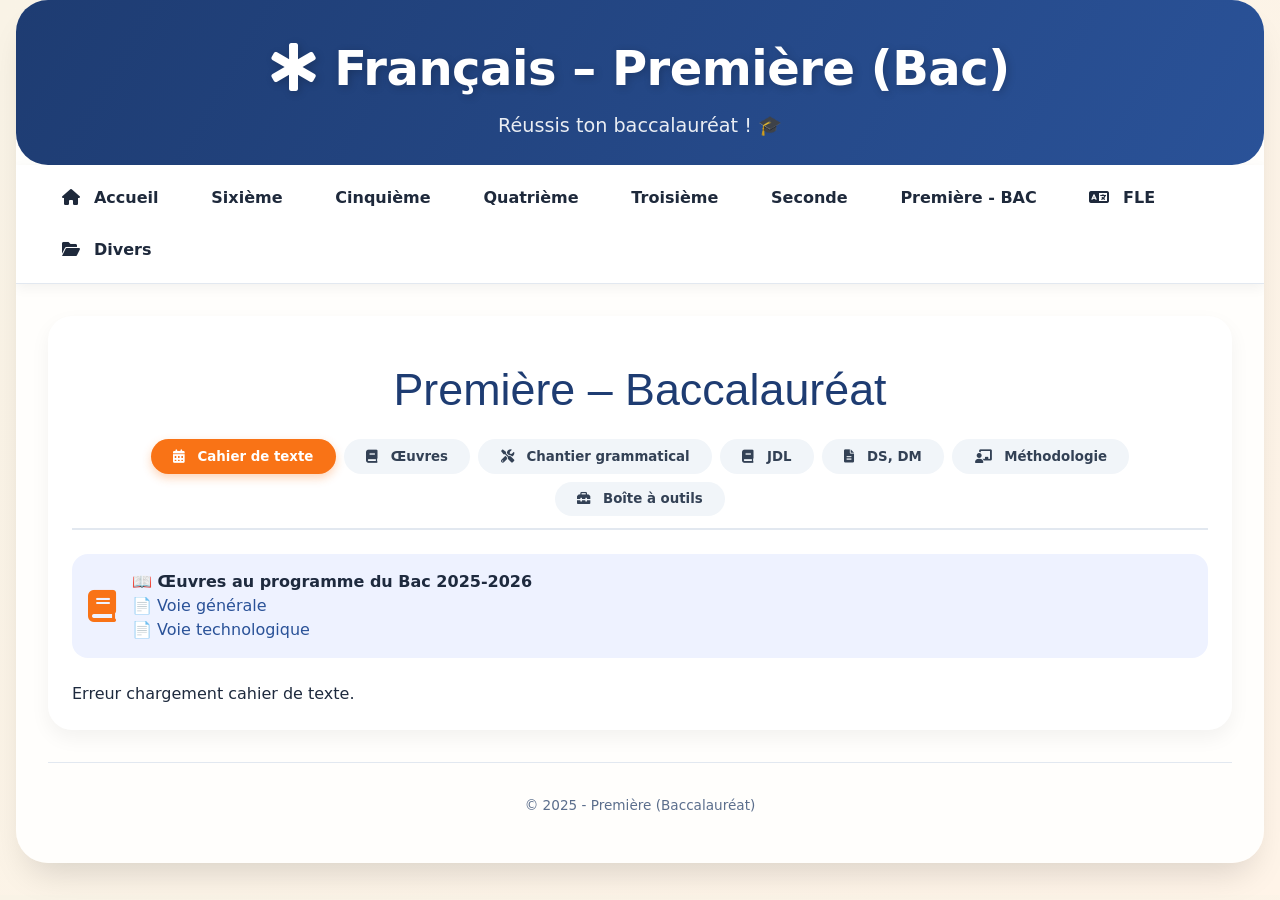
==== commit fc3fedcd: "-" ====
--- a/bac.html
+++ b/bac.html
@@ -7,41 +7,12 @@
     <link rel="stylesheet" href="https://cdnjs.cloudflare.com/ajax/libs/font-awesome/6.0.0-beta3/css/all.min.css">
     <link rel="stylesheet" href="style.css">
     <style>
-        /* Styles généraux (identiques) */
-        .cursive-title {
-            font-family: 'Segoe UI', 'Brush Script MT', cursive, sans-serif;
-            font-size: 2.8rem;
-            text-align: center;
-            margin: 1rem 0;
-            color: #1e3c72;
-            font-weight: 500;
-        }
-        .level-tabs {
-            display: flex;
-            gap: 0.5rem;
-            flex-wrap: wrap;
-            margin-bottom: 1.5rem;
-            border-bottom: 2px solid #e2e8f0;
-            padding-bottom: 0.75rem;
-            justify-content: center;
-        }
-        .tab-btn {
-            background: #f1f5f9;
-            border: none;
-            padding: 0.6rem 1.4rem;
-            border-radius: 40px;
-            font-weight: 600;
-            cursor: pointer;
-            transition: all 0.2s;
-            font-family: inherit;
-            color: #334155;
-        }
+        /* ===== STYLES GÉNÉRAUX (inchangés) ===== */
+        .cursive-title { font-family: 'Segoe UI', 'Brush Script MT', cursive, sans-serif; font-size: 2.8rem; text-align: center; margin: 1rem 0; color: #1e3c72; font-weight: 500; }
+        .level-tabs { display: flex; gap: 0.5rem; flex-wrap: wrap; margin-bottom: 1.5rem; border-bottom: 2px solid #e2e8f0; padding-bottom: 0.75rem; justify-content: center; }
+        .tab-btn { background: #f1f5f9; border: none; padding: 0.6rem 1.4rem; border-radius: 40px; font-weight: 600; cursor: pointer; transition: all 0.2s; font-family: inherit; color: #334155; }
         .tab-btn i { margin-right: 8px; }
-        .tab-btn.active {
-            background: #f97316;
-            color: white;
-            box-shadow: 0 4px 10px rgba(249,115,22,0.3);
-        }
+        .tab-btn.active { background: #f97316; color: white; box-shadow: 0 4px 10px rgba(249,115,22,0.3); }
         .tab-content { display: none; animation: fadeIn 0.2s; }
         .tab-content.active { display: block; }
         .planning-table { width: 100%; border-collapse: separate; border-spacing: 0 10px; }
@@ -50,126 +21,37 @@
         .file-list { list-style: none; padding-left: 0; }
         .file-list li { margin: 0.5rem 0; padding: 0.4rem 0; border-bottom: 1px dashed #e2e8f0; }
         .file-list li i { margin-right: 10px; color: #f97316; }
-        .resource-card {
-            background: #fef9f0;
-            border-radius: 1rem;
-            padding: 1rem;
-            margin-bottom: 1rem;
-            border-left: 4px solid #f97316;
-        }
-        .oeuvre-pdf {
-            background: #eef2ff;
-            border-radius: 1rem;
-            padding: 1rem;
-            margin-bottom: 1.5rem;
-            display: flex;
-            align-items: center;
-            gap: 1rem;
-        }
+        .accordion-item { background: white; border-radius: 1rem; margin-bottom: 1rem; border: 1px solid #eef2ff; overflow: hidden; }
+        .accordion-header { background: #fef9f0; padding: 1rem; font-weight: bold; cursor: pointer; display: flex; justify-content: space-between; align-items: center; }
+        .accordion-header:hover { background: #fff0e0; }
+        .accordion-header i { transition: transform 0.3s; }
+        .accordion-content { display: none; padding: 1rem; border-top: 1px solid #e2e8f0; background: #ffffff; }
+        .accordion-content.open { display: block; }
+        .seance-list { list-style: none; padding-left: 0; }
+        .seance-list li { margin: 0.8rem 0; padding: 0.5rem; background: #f8fafc; border-radius: 0.8rem; }
+        .seance-title { font-weight: 600; color: #1e3c72; }
+        .resource-card { background: #fef9f0; border-radius: 1rem; padding: 1rem; margin-bottom: 1rem; border-left: 4px solid #f97316; }
+        .oeuvre-pdf { background: #eef2ff; border-radius: 1rem; padding: 1rem; margin-bottom: 1.5rem; display: flex; align-items: center; gap: 1rem; }
         .oeuvre-pdf i { font-size: 2rem; color: #f97316; }
         @keyframes fadeIn { from { opacity: 0; transform: translateY(8px);} to { opacity: 1; transform: translateY(0);} }
         @media (max-width: 700px) { .cursive-title { font-size: 2rem; } }
 
         /* Styles pour l'onglet Œuvres (accordéon horizontal) */
-        .genre-container {
-            margin-bottom: 2.5rem;
-            border-radius: 1.5rem;
-            padding: 1rem;
-            transition: all 0.3s;
-        }
-        .genre-title {
-            text-align: center;
-            font-size: 1.8rem;
-            font-weight: bold;
-            margin-bottom: 1.5rem;
-            padding: 0.5rem;
-            border-radius: 2rem;
-            display: inline-block;
-            width: 100%;
-        }
-        .books-grid {
-            display: flex;
-            justify-content: center;
-            gap: 2rem;
-            flex-wrap: wrap;
-            margin-bottom: 1rem;
-            transition: all 0.3s;
-        }
-        .book-card {
-            width: 180px;
-            cursor: pointer;
-            text-align: center;
-            transition: transform 0.2s;
-            background: white;
-            border-radius: 1rem;
-            padding: 0.8rem;
-            box-shadow: 0 4px 10px rgba(0,0,0,0.1);
-        }
-        .book-card:hover {
-            transform: translateY(-5px);
-            box-shadow: 0 8px 20px rgba(0,0,0,0.15);
-        }
-        .book-cover {
-            width: 140px;
-            height: 200px;
-            object-fit: cover;
-            border-radius: 0.5rem;
-            margin-bottom: 0.3rem;
-            box-shadow: 0 2px 6px rgba(0,0,0,0.2);
-        }
-        .book-title {
-            font-weight: 600;
-            font-size: 0.9rem;
-            margin-top: 0.3rem;
-        }
-        .image-source {
-            font-size: 0.6rem;
-            color: #aaa;
-            text-align: center;
-            margin-top: 0.2rem;
-            font-style: italic;
-        }
-        .book-detail {
-            margin-top: 1rem;
-            border-top: 2px solid #e2e8f0;
-            padding-top: 1rem;
-            display: none;
-        }
-        .book-detail.active {
-            display: block;
-        }
-        .detail-section {
-            background: #fef9f0;
-            border-radius: 1rem;
-            padding: 1rem;
-            margin-bottom: 1rem;
-            border-left: 4px solid #f97316;
-        }
-        .detail-section h4 {
-            margin-bottom: 0.5rem;
-            color: #1e3c72;
-        }
-        .back-link {
-            display: inline-block;
-            margin-bottom: 1rem;
-            background: #e2e8f0;
-            padding: 0.4rem 1rem;
-            border-radius: 2rem;
-            font-size: 0.9rem;
-            cursor: pointer;
-            transition: background 0.2s;
-        }
-        .back-link:hover {
-            background: #cbd5e1;
-        }
-        .chosen-title {
-            font-size: 1.5rem;
-            font-weight: bold;
-            margin-bottom: 1rem;
-            color: #1e3c72;
-            border-left: 4px solid #f97316;
-            padding-left: 1rem;
-        }
+        .genre-container { margin-bottom: 2.5rem; border-radius: 1.5rem; padding: 1rem; transition: all 0.3s; }
+        .genre-title { text-align: center; font-size: 1.8rem; font-weight: bold; margin-bottom: 1.5rem; padding: 0.5rem; border-radius: 2rem; display: inline-block; width: 100%; }
+        .books-grid { display: flex; justify-content: center; gap: 2rem; flex-wrap: wrap; margin-bottom: 1rem; transition: all 0.3s; }
+        .book-card { width: 180px; cursor: pointer; text-align: center; transition: transform 0.2s; background: white; border-radius: 1rem; padding: 0.8rem; box-shadow: 0 4px 10px rgba(0,0,0,0.1); }
+        .book-card:hover { transform: translateY(-5px); box-shadow: 0 8px 20px rgba(0,0,0,0.15); }
+        .book-cover { width: 140px; height: 200px; object-fit: cover; border-radius: 0.5rem; margin-bottom: 0.3rem; box-shadow: 0 2px 6px rgba(0,0,0,0.2); }
+        .book-title { font-weight: 600; font-size: 0.9rem; margin-top: 0.3rem; }
+        .image-source { font-size: 0.6rem; color: #aaa; text-align: center; margin-top: 0.2rem; font-style: italic; }
+        .book-detail { margin-top: 1rem; border-top: 2px solid #e2e8f0; padding-top: 1rem; display: none; }
+        .book-detail.active { display: block; }
+        .detail-section { background: #fef9f0; border-radius: 1rem; padding: 1rem; margin-bottom: 1rem; border-left: 4px solid #f97316; }
+        .detail-section h4 { margin-bottom: 0.5rem; color: #1e3c72; }
+        .back-link { display: inline-block; margin-bottom: 1rem; background: #e2e8f0; padding: 0.4rem 1rem; border-radius: 2rem; font-size: 0.9rem; cursor: pointer; transition: background 0.2s; }
+        .back-link:hover { background: #cbd5e1; }
+        .chosen-title { font-size: 1.5rem; font-weight: bold; margin-bottom: 1rem; color: #1e3c72; border-left: 4px solid #f97316; padding-left: 1rem; }
     </style>
 </head>
 <body>
@@ -205,7 +87,7 @@
                 <button class="tab-btn" data-tab="boiteBac"><i class="fas fa-toolbox"></i> Boîte à outils</button>
             </div>
 
-            <!-- Cahier de texte : deux PDF pour les œuvres -->
+            <!-- Cahier de texte -->
             <div id="cahierBac" class="tab-content active">
                 <div class="oeuvre-pdf">
                     <i class="fas fa-book"></i>
@@ -218,113 +100,60 @@
                 <div id="cahierBac-container">Chargement du cahier de texte...</div>
             </div>
 
-            <!-- ONGLET ŒUVRES (accordéon horizontal, sans section ressources générales) -->
-            <div id="oeuvresBac" class="tab-content">
-                <div id="oeuvres-container"></div>
-            </div>
+            <!-- Œuvres -->
+            <div id="oeuvresBac" class="tab-content"><div id="oeuvres-container"></div></div>
 
             <!-- Chantier grammatical (accordéon) -->
-            <div id="chantierBac" class="tab-content">
-                <div id="chantierBac-container"></div>
-            </div>
-
-            <!-- JDL (affichage simple, sans accordéon) -->
-            <div id="jdlBac" class="tab-content">
-                <div id="jdlBac-container"></div>
-            </div>
+            <div id="chantierBac" class="tab-content"><div id="chantierBac-container"></div></div>
+
+            <!-- JDL (affichage simple) -->
+            <div id="jdlBac" class="tab-content"><div id="jdlBac-container"></div></div>
 
             <!-- DS/DM -->
-            <div id="dsdmBac" class="tab-content">
-                <div id="dsdmBac-container"></div>
-            </div>
-
-            <!-- Méthodologie -->
-            <div id="methodoBac" class="tab-content">
-                <div id="methodoBac-container"></div>
-            </div>
-
-            <!-- Boîte à outils -->
-            <div id="boiteBac" class="tab-content">
-                <div id="boiteBac-container"></div>
-            </div>
+            <div id="dsdmBac" class="tab-content"><div id="dsdmBac-container"></div></div>
+
+            <!-- Méthodologie (accordéon) -->
+            <div id="methodoBac" class="tab-content"><div id="methodoBac-container"></div></div>
+
+            <!-- Boîte à outils (accordéon) -->
+            <div id="boiteBac" class="tab-content"><div id="boiteBac-container"></div></div>
         </div>
         <footer>© 2025 - Première (Baccalauréat)</footer>
     </div>
 </div>
 
 <script>
-    // ==================== DONNÉES POUR L'ONGLET ŒUVRES ====================
+    // ========== 1. ONGLET ŒUVRES (données + construction) ==========
     const genresData = [
-        {
-            id: "genreA",
-            nom: "Genre A",
-            couleur: "#FFE4E1",
-            livres: [
-                {
-                    titre: "Livre A1",
-                    image: "documents/images/livre_a1.jpg",
-                    source: "© Éditions Exemple",
-                    cours: [
-                        { nom: "Introduction au livre A1", url: "pdf/premiere/livreA1_cours1.pdf" },
-                        { nom: "Analyse des personnages", url: "pdf/premiere/livreA1_cours2.pdf" }
-                    ],
-                    explications: [
-                        { nom: "Explication 1 - Chapitre 1", url: "pdf/premiere/livreA1_expl1.pdf" },
-                        { nom: "Explication 2 - Scène clé", url: "pdf/premiere/livreA1_expl2.pdf" }
-                    ],
-                    entrainements: [
-                        { nom: "Sujet de dissertation", url: "pdf/premiere/livreA1_dissert.pdf" },
-                        { nom: "QCM de révision", url: "pdf/premiere/livreA1_qcm.pdf" }
-                    ]
-                },
-                {
-                    titre: "Livre A2",
-                    image: "documents/images/livre_a2.jpg",
-                    source: "© Domaine public",
-                    cours: [{ nom: "Cours complet", url: "pdf/premiere/livreA2_cours.pdf" }],
-                    explications: [{ nom: "Explication linéaire", url: "pdf/premiere/livreA2_expl.pdf" }],
-                    entrainements: [{ nom: "Entraînement oral", url: "pdf/premiere/livreA2_oral.pdf" }]
-                },
-                {
-                    titre: "Livre A3",
-                    image: "documents/images/livre_a3.jpg",
-                    source: "© Bibliothèque nationale",
-                    cours: [{ nom: "Présentation de l'œuvre", url: "pdf/premiere/livreA3_presentation.pdf" }],
-                    explications: [{ nom: "Commentaire composé", url: "pdf/premiere/livreA3_commentaire.pdf" }],
-                    entrainements: [{ nom: "Sujets blancs", url: "pdf/premiere/livreA3_blancs.pdf" }]
-                }
-            ]
-        },
-        {
-            id: "genreB",
-            nom: "Genre B",
-            couleur: "#E0FFFF",
-            livres: [
-                { titre: "Livre B1", image: "documents/images/livre_b1.jpg", source: "© Éditions B", cours: [{nom:"Cours B1",url:"pdf/premiere/b1_cours.pdf"}], explications:[{nom:"Explication B1",url:"pdf/premiere/b1_expl.pdf"}], entrainements:[{nom:"Entraînement B1",url:"pdf/premiere/b1_entrain.pdf"}] },
-                { titre: "Livre B2", image: "documents/images/livre_b2.jpg", source: "© Auteur", cours: [{nom:"Cours B2",url:"pdf/premiere/b2_cours.pdf"}], explications:[{nom:"Explication B2",url:"pdf/premiere/b2_expl.pdf"}], entrainements:[{nom:"Entraînement B2",url:"pdf/premiere/b2_entrain.pdf"}] },
-                { titre: "Livre B3", image: "documents/images/livre_b3.jpg", source: "© ADAGP", cours: [{nom:"Cours B3",url:"pdf/premiere/b3_cours.pdf"}], explications:[{nom:"Explication B3",url:"pdf/premiere/b3_expl.pdf"}], entrainements:[{nom:"Entraînement B3",url:"pdf/premiere/b3_entrain.pdf"}] }
-            ]
-        },
-        {
-            id: "genreC",
-            nom: "Genre C",
-            couleur: "#F0FFF0",
-            livres: [
-                { titre: "Livre C1", image: "documents/images/livre_c1.jpg", source: "© Éditions C", cours: [{nom:"Cours C1",url:"pdf/premiere/c1_cours.pdf"}], explications:[{nom:"Explication C1",url:"pdf/premiere/c1_expl.pdf"}], entrainements:[{nom:"Entraînement C1",url:"pdf/premiere/c1_entrain.pdf"}] },
-                { titre: "Livre C2", image: "documents/images/livre_c2.jpg", source: "© DR", cours: [{nom:"Cours C2",url:"pdf/premiere/c2_cours.pdf"}], explications:[{nom:"Explication C2",url:"pdf/premiere/c2_expl.pdf"}], entrainements:[{nom:"Entraînement C2",url:"pdf/premiere/c2_entrain.pdf"}] },
-                { titre: "Livre C3", image: "documents/images/livre_c3.jpg", source: "© Musée", cours: [{nom:"Cours C3",url:"pdf/premiere/c3_cours.pdf"}], explications:[{nom:"Explication C3",url:"pdf/premiere/c3_expl.pdf"}], entrainements:[{nom:"Entraînement C3",url:"pdf/premiere/c3_entrain.pdf"}] }
-            ]
-        },
-        {
-            id: "genreD",
-            nom: "Genre D",
-            couleur: "#FFFACD",
-            livres: [
-                { titre: "Livre D1", image: "documents/images/livre_d1.jpg", source: "© Éditions D", cours: [{nom:"Cours D1",url:"pdf/premiere/d1_cours.pdf"}], explications:[{nom:"Explication D1",url:"pdf/premiere/d1_expl.pdf"}], entrainements:[{nom:"Entraînement D1",url:"pdf/premiere/d1_entrain.pdf"}] },
-                { titre: "Livre D2", image: "documents/images/livre_d2.jpg", source: "© Archives", cours: [{nom:"Cours D2",url:"pdf/premiere/d2_cours.pdf"}], explications:[{nom:"Explication D2",url:"pdf/premiere/d2_expl.pdf"}], entrainements:[{nom:"Entraînement D2",url:"pdf/premiere/d2_entrain.pdf"}] },
-                { titre: "Livre D3", image: "documents/images/livre_d3.jpg", source: "© Source ouverte", cours: [{nom:"Cours D3",url:"pdf/premiere/d3_cours.pdf"}], explications:[{nom:"Explication D3",url:"pdf/premiere/d3_expl.pdf"}], entrainements:[{nom:"Entraînement D3",url:"pdf/premiere/d3_entrain.pdf"}] }
-            ]
-        }
+        { id:"genreA", nom:"Genre A", couleur:"#FFE4E1", livres:[
+            { titre:"Livre A1", image:"documents/images/livre_a1.jpg", source:"© Éditions Exemple",
+              cours:[{nom:"Introduction", url:"pdf/premiere/livreA1_cours1.pdf"},{nom:"Analyse des personnages", url:"pdf/premiere/livreA1_cours2.pdf"}],
+              explications:[{nom:"Explication chapitre 1", url:"pdf/premiere/livreA1_expl1.pdf"},{nom:"Scène clé", url:"pdf/premiere/livreA1_expl2.pdf"}],
+              entrainements:[{nom:"Dissertation", url:"pdf/premiere/livreA1_dissert.pdf"},{nom:"QCM", url:"pdf/premiere/livreA1_qcm.pdf"}] },
+            { titre:"Livre A2", image:"documents/images/livre_a2.jpg", source:"© Domaine public",
+              cours:[{nom:"Cours complet", url:"pdf/premiere/livreA2_cours.pdf"}],
+              explications:[{nom:"Explication linéaire", url:"pdf/premiere/livreA2_expl.pdf"}],
+              entrainements:[{nom:"Entraînement oral", url:"pdf/premiere/livreA2_oral.pdf"}] },
+            { titre:"Livre A3", image:"documents/images/livre_a3.jpg", source:"© Bibliothèque nationale",
+              cours:[{nom:"Présentation", url:"pdf/premiere/livreA3_presentation.pdf"}],
+              explications:[{nom:"Commentaire", url:"pdf/premiere/livreA3_commentaire.pdf"}],
+              entrainements:[{nom:"Sujets blancs", url:"pdf/premiere/livreA3_blancs.pdf"}] }
+        ]},
+        { id:"genreB", nom:"Genre B", couleur:"#E0FFFF", livres:[
+            { titre:"Livre B1", image:"documents/images/livre_b1.jpg", source:"© Éditions B", cours:[{nom:"Cours B1",url:"pdf/premiere/b1_cours.pdf"}], explications:[{nom:"Explication B1",url:"pdf/premiere/b1_expl.pdf"}], entrainements:[{nom:"Entraînement B1",url:"pdf/premiere/b1_entrain.pdf"}] },
+            { titre:"Livre B2", image:"documents/images/livre_b2.jpg", source:"© Auteur", cours:[{nom:"Cours B2",url:"pdf/premiere/b2_cours.pdf"}], explications:[{nom:"Explication B2",url:"pdf/premiere/b2_expl.pdf"}], entrainements:[{nom:"Entraînement B2",url:"pdf/premiere/b2_entrain.pdf"}] },
+            { titre:"Livre B3", image:"documents/images/livre_b3.jpg", source:"© ADAGP", cours:[{nom:"Cours B3",url:"pdf/premiere/b3_cours.pdf"}], explications:[{nom:"Explication B3",url:"pdf/premiere/b3_expl.pdf"}], entrainements:[{nom:"Entraînement B3",url:"pdf/premiere/b3_entrain.pdf"}] }
+        ]},
+        { id:"genreC", nom:"Genre C", couleur:"#F0FFF0", livres:[
+            { titre:"Livre C1", image:"documents/images/livre_c1.jpg", source:"© Éditions C", cours:[{nom:"Cours C1",url:"pdf/premiere/c1_cours.pdf"}], explications:[{nom:"Explication C1",url:"pdf/premiere/c1_expl.pdf"}], entrainements:[{nom:"Entraînement C1",url:"pdf/premiere/c1_entrain.pdf"}] },
+            { titre:"Livre C2", image:"documents/images/livre_c2.jpg", source:"© DR", cours:[{nom:"Cours C2",url:"pdf/premiere/c2_cours.pdf"}], explications:[{nom:"Explication C2",url:"pdf/premiere/c2_expl.pdf"}], entrainements:[{nom:"Entraînement C2",url:"pdf/premiere/c2_entrain.pdf"}] },
+            { titre:"Livre C3", image:"documents/images/livre_c3.jpg", source:"© Musée", cours:[{nom:"Cours C3",url:"pdf/premiere/c3_cours.pdf"}], explications:[{nom:"Explication C3",url:"pdf/premiere/c3_expl.pdf"}], entrainements:[{nom:"Entraînement C3",url:"pdf/premiere/c3_entrain.pdf"}] }
+        ]},
+        { id:"genreD", nom:"Genre D", couleur:"#FFFACD", livres:[
+            { titre:"Livre D1", image:"documents/images/livre_d1.jpg", source:"© Éditions D", cours:[{nom:"Cours D1",url:"pdf/premiere/d1_cours.pdf"}], explications:[{nom:"Explication D1",url:"pdf/premiere/d1_expl.pdf"}], entrainements:[{nom:"Entraînement D1",url:"pdf/premiere/d1_entrain.pdf"}] },
+            { titre:"Livre D2", image:"documents/images/livre_d2.jpg", source:"© Archives", cours:[{nom:"Cours D2",url:"pdf/premiere/d2_cours.pdf"}], explications:[{nom:"Explication D2",url:"pdf/premiere/d2_expl.pdf"}], entrainements:[{nom:"Entraînement D2",url:"pdf/premiere/d2_entrain.pdf"}] },
+            { titre:"Livre D3", image:"documents/images/livre_d3.jpg", source:"© Source ouverte", cours:[{nom:"Cours D3",url:"pdf/premiere/d3_cours.pdf"}], explications:[{nom:"Explication D3",url:"pdf/premiere/d3_expl.pdf"}], entrainements:[{nom:"Entraînement D3",url:"pdf/premiere/d3_entrain.pdf"}] }
+        ]}
     ];
 
     function buildOeuvres() {
@@ -342,12 +171,9 @@
                             <div class="image-source">${livre.source || 'Source'}</div>
                          </div>`;
             });
-            html += `</div>`;
-            html += `<div id="detail-${genre.id}" class="book-detail"></div>`;
-            html += `</div>`;
+            html += `</div><div id="detail-${genre.id}" class="book-detail"></div></div>`;
         });
         container.innerHTML = html;
-
         genresData.forEach(genre => {
             const grid = document.getElementById(`books-grid-${genre.id}`);
             if (!grid) return;
@@ -355,114 +181,33 @@
             cards.forEach((card, idx) => {
                 card.addEventListener('click', () => {
                     const livre = genre.livres[idx];
-                    const detailContainer = document.getElementById(`detail-${genre.id}`);
+                    const detail = document.getElementById(`detail-${genre.id}`);
                     let detailHtml = `<div class="back-link" data-genre-id="${genre.id}">← Retour aux livres</div>`;
                     detailHtml += `<div class="chosen-title">📖 ${livre.titre}</div>`;
-                    // Section Cours
                     detailHtml += `<div class="detail-section"><h4><i class="fas fa-book-open"></i> Cours</h4><ul class="file-list">`;
-                    livre.cours.forEach(f => {
-                        detailHtml += `<li><i class="fas fa-file-pdf"></i> <a href="${f.url}" target="_blank">${f.nom}</a></li>`;
+                    livre.cours.forEach(f => detailHtml += `<li><i class="fas fa-file-pdf"></i> <a href="${f.url}" target="_blank">${f.nom}</a></li>`);
+                    detailHtml += `</ul></div>`;
+                    detailHtml += `<div class="detail-section"><h4><i class="fas fa-comment-dots"></i> Explication de texte</h4><ul class="file-list">`;
+                    livre.explications.forEach(f => detailHtml += `<li><i class="fas fa-file-pdf"></i> <a href="${f.url}" target="_blank">${f.nom}</a></li>`);
+                    detailHtml += `</ul></div>`;
+                    detailHtml += `<div class="detail-section"><h4><i class="fas fa-pen-fancy"></i> S'entraîner</h4><ul class="file-list">`;
+                    livre.entrainements.forEach(f => detailHtml += `<li><i class="fas fa-file-pdf"></i> <a href="${f.url}" target="_blank">${f.nom}</a></li>`);
+                    detailHtml += `</ul></div>`;
+                    detail.innerHTML = detailHtml;
+                    detail.classList.add('active');
+                    grid.style.display = 'none';
+                    const back = detail.querySelector('.back-link');
+                    if (back) back.addEventListener('click', () => {
+                        grid.style.display = 'flex';
+                        detail.classList.remove('active');
+                        detail.innerHTML = '';
                     });
-                    detailHtml += `</ul></div>`;
-                    // Section Explication de texte
-                    detailHtml += `<div class="detail-section"><h4><i class="fas fa-comment-dots"></i> Explication de texte</h4><ul class="file-list">`;
-                    livre.explications.forEach(f => {
-                        detailHtml += `<li><i class="fas fa-file-pdf"></i> <a href="${f.url}" target="_blank">${f.nom}</a></li>`;
-                    });
-                    detailHtml += `</ul></div>`;
-                    // Section S'entraîner
-                    detailHtml += `<div class="detail-section"><h4><i class="fas fa-pen-fancy"></i> S'entraîner</h4><ul class="file-list">`;
-                    livre.entrainements.forEach(f => {
-                        detailHtml += `<li><i class="fas fa-file-pdf"></i> <a href="${f.url}" target="_blank">${f.nom}</a></li>`;
-                    });
-                    detailHtml += `</ul></div>`;
-                    detailContainer.innerHTML = detailHtml;
-                    detailContainer.classList.add('active');
-                    grid.style.display = 'none';
-                    const backLink = detailContainer.querySelector('.back-link');
-                    if (backLink) {
-                        backLink.addEventListener('click', () => {
-                            grid.style.display = 'flex';
-                            detailContainer.classList.remove('active');
-                            detailContainer.innerHTML = '';
-                        });
-                    }
                 });
             });
         });
     }
 
-    // ==================== AUTRES DONNÉES ====================
-    const chantiersData = [
-        { "titre": "✍️ Chantier n°1 – La phrase complexe", "seances": [{ "titre": "Les propositions subordonnées", "fichiers": [{"nom": "Fiche", "url": "pdf/premiere/subordonnees.pdf"}] }] },
-        { "titre": "🎨 Chantier n°2 – Les registres littéraires", "seances": [{ "titre": "Tableau récapitulatif", "fichiers": [{"nom": "PDF", "url": "pdf/premiere/registres.pdf"}] }] }
-    ];
-
-    // Données JDL sans accordéon (affichage simple)
-    const jdlSimple = {
-        dictées: [
-            { nom: "Dictée : La littérature engagée", audio: "audio/premiere/dictee_engagee.mp3", texte: "pdf/premiere/dictee_engagee_texte.pdf" },
-            { nom: "Dictée : Le classicisme", audio: null, texte: null }
-        ],
-        mots: [
-            { mot: "Ambivalence", fiche: "pdf/premiere/mot_ambivalence.pdf" },
-            { mot: "Nostalgie", fiche: null }
-        ],
-        quiz: [
-            { nom: "Mouvements littéraires", url: "pdf/premiere/quiz_mouvements.pdf" },
-            { nom: "Auteurs du XVIIe siècle", url: null }
-        ]
-    };
-
-    function buildJDLSimple() {
-        const container = document.getElementById('jdlBac-container');
-        if (!container) return;
-        let html = '';
-
-        // Dictées
-        html += `<div class="resource-card"><h3><i class="fas fa-headphones"></i> 🎧 Dictées préparées</h3>`;
-        jdlSimple.dictées.forEach(d => {
-            html += `<p><strong>${d.nom}</strong><br>`;
-            if (d.audio) html += `<audio controls src="${d.audio}" style="margin-top:0.3rem;"></audio><br>`;
-            if (d.texte) html += `<a href="${d.texte}" target="_blank">📄 Texte de la dictée</a>`;
-            html += `</p>`;
-        });
-        html += `</div>`;
-
-        // Mots de la semaine
-        html += `<div class="resource-card"><h3><i class="fas fa-lightbulb"></i> 💡 Le mot de la semaine</h3>`;
-        jdlSimple.mots.forEach(m => {
-            html += `<p><strong>${m.mot}</strong>`;
-            if (m.fiche) html += ` – <a href="${m.fiche}" target="_blank">📄 Fiche étymologique</a>`;
-            html += `</p>`;
-        });
-        html += `</div>`;
-
-        // Quiz
-        html += `<div class="resource-card"><h3><i class="fas fa-puzzle-piece"></i> 🧩 Quiz littéraires</h3>`;
-        jdlSimple.quiz.forEach(q => {
-            if (q.url) {
-                html += `<p><a href="${q.url}" target="_blank">📄 ${q.nom}</a></p>`;
-            } else {
-                html += `<p>${q.nom} (bientôt disponible)</p>`;
-            }
-        });
-        html += `</div>`;
-
-        container.innerHTML = html;
-    }
-
-    const dsdmlist = [
-        { "nom": "DS 1 – Dissertation", "url": "pdf/premiere/ds_dissertation.pdf" }
-    ];
-    const methodoData = [
-        { "titre": "📝 La dissertation", "seances": [{ "titre": "Guide", "fichiers": [{"nom": "PDF", "url": "pdf/premiere/methodo_dissertation.pdf"}] }] }
-    ];
-    const boiteData = [
-        { "titre": "📚 Figures de style", "seances": [{ "titre": "Liste", "fichiers": [{"nom": "PDF", "url": "pdf/premiere/figures_styles.pdf"}] }] }
-    ];
-
-    // Fonctions d'affichage des accordéons (pour les autres onglets)
+    // ========== 2. ACCORDÉONS GÉNÉRIQUES (pour Chantier, Méthodo, Boîte) ==========
     function buildAccordion(containerId, data) {
         const container = document.getElementById(containerId);
         if (!container) return;
@@ -492,8 +237,9 @@
             html += `</ul></div></div>`;
         });
         container.innerHTML = html;
-        document.querySelectorAll(`#${containerId} .accordion-header`).forEach(header => {
-            header.addEventListener('click', function() {
+        // Attacher les événements après injection
+        container.querySelectorAll('.accordion-header').forEach(header => {
+            header.addEventListener('click', function(e) {
                 const content = this.nextElementSibling;
                 const icon = this.querySelector('i');
                 content.classList.toggle('open');
@@ -502,6 +248,63 @@
         });
     }
 
+    // ========== 3. DONNÉES POUR LES ACCORDÉONS ==========
+    const chantiersData = [
+        { titre: "✍️ Chantier n°1 – La phrase complexe", seances: [
+            { titre: "Les propositions subordonnées", fichiers: [{nom:"Fiche récapitulative", url:"pdf/premiere/subordonnees.pdf"}] },
+            { titre: "La concordance des temps", fichiers: [] }
+        ]},
+        { titre: "🎨 Chantier n°2 – Les registres littéraires", seances: [
+            { titre: "Tragique, pathétique, lyrique", fichiers: [{nom:"Tableau", url:"pdf/premiere/registres.pdf"}] },
+            { titre: "Comique, ironique, polémique", fichiers: [] }
+        ]}
+    ];
+
+    const methodoData = [
+        { titre: "📝 La dissertation", seances: [
+            { titre: "Guide méthodologique complet", fichiers: [{nom:"PDF", url:"pdf/premiere/methodo_dissertation.pdf"}] },
+            { titre: "Exemples de sujets corrigés", fichiers: [] }
+        ]},
+        { titre: "🔍 Le commentaire composé", seances: [
+            { titre: "Étapes de l'analyse", fichiers: [{nom:"Fiche", url:"pdf/premiere/methodo_commentaire.pdf"}] }
+        ]},
+        { titre: "🎤 L'oral du bac", seances: [
+            { titre: "Préparer l'explication linéaire", fichiers: [] },
+            { titre: "La question de grammaire", fichiers: [{nom:"Exemples", url:"pdf/premiere/grammaire_oral.pdf"}] }
+        ]}
+    ];
+
+    const boiteData = [
+        { titre: "📚 Figures de style", seances: [
+            { titre: "Liste complète", fichiers: [{nom:"PDF", url:"pdf/premiere/figures_styles_approfondi.pdf"}] },
+            { titre: "Exercices", fichiers: [] }
+        ]},
+        { titre: "🌍 Histoire littéraire", seances: [
+            { titre: "Frise chronologique", fichiers: [{nom:"PDF", url:"pdf/premiere/frise_litteraire_bac.pdf"}] }
+        ]}
+    ];
+
+    // ========== 4. JDL SIMPLE (pas d'accordéon) ==========
+    function buildJDLSimple() {
+        const container = document.getElementById('jdlBac-container');
+        if (!container) return;
+        container.innerHTML = `
+            <div class="resource-card"><h3><i class="fas fa-headphones"></i> 🎧 Dictées préparées</h3>
+                <p><strong>Dictée : La littérature engagée</strong><br><audio controls src="audio/premiere/dictee_engagee.mp3"></audio><br><a href="pdf/premiere/dictee_engagee_texte.pdf" target="_blank">📄 Texte</a></p>
+                <p><strong>Dictée : Le classicisme</strong><br>(bientôt disponible)</p>
+            </div>
+            <div class="resource-card"><h3><i class="fas fa-lightbulb"></i> 💡 Le mot de la semaine</h3>
+                <p><strong>Ambivalence</strong> – <a href="pdf/premiere/mot_ambivalence.pdf" target="_blank">📄 Fiche étymologique</a></p>
+                <p><strong>Nostalgie</strong> – (fiche à venir)</p>
+            </div>
+            <div class="resource-card"><h3><i class="fas fa-puzzle-piece"></i> 🧩 Quiz littéraires</h3>
+                <p><a href="pdf/premiere/quiz_mouvements.pdf" target="_blank">📄 Mouvements littéraires</a></p>
+                <p>Auteurs du XVIIe siècle (bientôt)</p>
+            </div>
+        `;
+    }
+
+    // ========== 5. CAHIER DE TEXTE (JSON) ==========
     async function loadCahierTexte(classe, containerId) {
         const container = document.getElementById(containerId);
         try {
@@ -509,37 +312,25 @@
             if (!response.ok) throw new Error();
             const data = await response.json();
             const entries = data.filter(entry => entry.classe === classe);
-            if (entries.length === 0) {
-                container.innerHTML = '<p>Aucune entrée pour le moment.</p>';
-                return;
-            }
+            if (entries.length === 0) { container.innerHTML = '<p>Aucune entrée pour le moment.</p>'; return; }
             let html = `<table class="planning-table"><thead><tr><th>Date</th><th>Séance</th><th>À faire</th></tr></thead><tbody>`;
-            entries.forEach(entry => {
-                html += `<tr>
-                            <td>${entry.date || ''}</td>
-                            <td>${entry.seance || ''}</td>
-                            <td>${entry.aFaire || ''}</td>
-                         </tr>`;
-            });
+            entries.forEach(entry => { html += `<tr><td>${entry.date||''}</td><td>${entry.seance||''}</td><td>${entry.aFaire||''}</td></tr>`; });
             html += `</tbody></table>`;
             container.innerHTML = html;
-        } catch (error) {
-            container.innerHTML = '<p>Impossible de charger le cahier de texte.</p>';
-        }
+        } catch { container.innerHTML = '<p>Erreur chargement cahier de texte.</p>'; }
     }
 
     function buildDsdmList(containerId, list) {
         const container = document.getElementById(containerId);
         if (!container) return;
         let html = `<ul class="file-list">`;
-        list.forEach(item => {
-            html += `<li><i class="fas fa-file-pdf"></i> <a href="${item.url}" target="_blank">${item.nom}</a></li>`;
-        });
+        list.forEach(item => { html += `<li><i class="fas fa-file-pdf"></i> <a href="${item.url}" target="_blank">${item.nom}</a></li>`; });
         html += `</ul>`;
         container.innerHTML = html;
     }
-
-    // Gestion des onglets principaux
+    const dsdmlist = [{ nom:"DS 1 – Dissertation", url:"pdf/premiere/ds_dissertation.pdf" }];
+
+    // ========== 6. GESTION DES ONGLETS PRINCIPAUX ==========
     const tabs = document.querySelectorAll('.tab-btn');
     const contents = document.querySelectorAll('.tab-content');
     tabs.forEach(tab => {
@@ -552,11 +343,12 @@
         });
     });
 
+    // ========== 7. INITIALISATION ==========
     window.onload = () => {
         loadCahierTexte('premiere', 'cahierBac-container');
         buildOeuvres();
         buildAccordion('chantierBac-container', chantiersData);
-        buildJDLSimple();                     // Nouvelle fonction pour JDL sans accordéon
+        buildJDLSimple();
         buildDsdmList('dsdmBac-container', dsdmlist);
         buildAccordion('methodoBac-container', methodoData);
         buildAccordion('boiteBac-container', boiteData);
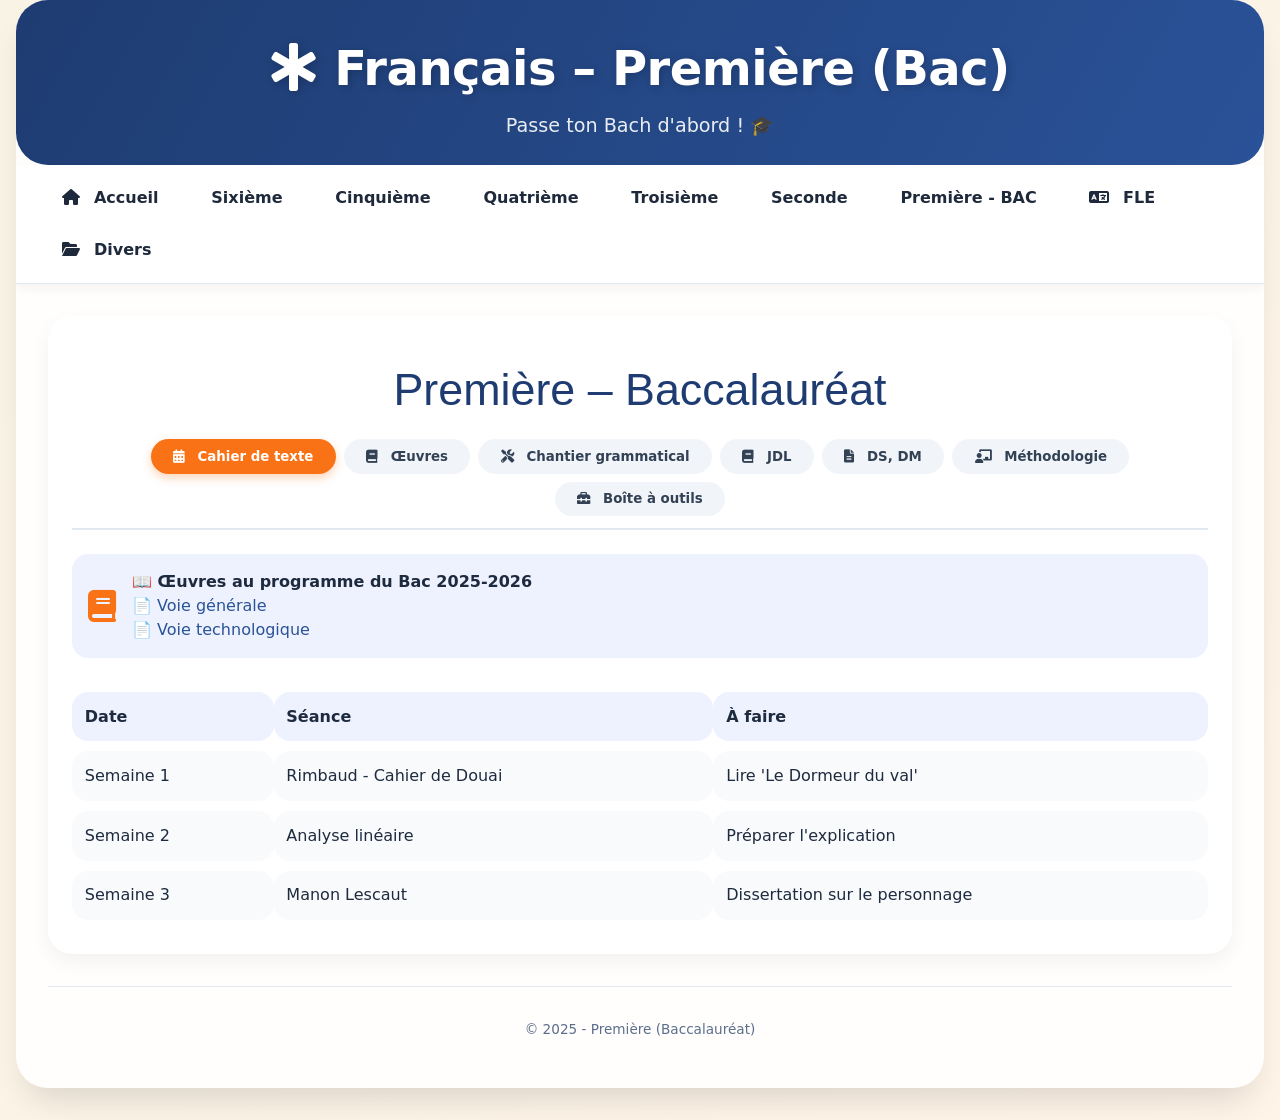
==== commit c29a5b8c: "l" ====
--- a/bac.html
+++ b/bac.html
@@ -58,7 +58,7 @@
 <div class="main-container">
     <div class="hero">
         <h1><i class="fas fa-star-of-life"></i> Français – Première (Bac)</h1>
-        <p>Réussis ton baccalauréat ! 🎓</p>
+        <p>Passe ton Bach d'abord ! 🎓</p>
     </div>
 
     <div class="nav-bar">
@@ -123,6 +123,37 @@
 </div>
 
 <script>
+    // ========== CAHIER DE TEXTE INTÉGRÉ (plus de fetch) ==========
+    const cahierTexteData = [
+        { date: "Semaine 1", seance: "Rimbaud - Cahier de Douai", aFaire: "Lire 'Le Dormeur du val'" },
+        { date: "Semaine 2", seance: "Analyse linéaire", aFaire: "Préparer l'explication" },
+        { date: "Semaine 3", seance: "Manon Lescaut", aFaire: "Dissertation sur le personnage" }
+    ];
+
+    function loadCahierTexte(containerId) {
+        const container = document.getElementById(containerId);
+        if (!container) return;
+        if (cahierTexteData.length === 0) {
+            container.innerHTML = '<p>Aucune entrée pour le moment.</p>';
+            return;
+        }
+        let html = `<table class="planning-table">
+                        <thead>
+                            <tr><th>Date</th><th>Séance</th><th>À faire</th></tr>
+                        </thead>
+                        <tbody>`;
+        cahierTexteData.forEach(entry => {
+            html += `<tr>
+                        <td>${entry.date || ''}</td>
+                        <td>${entry.seance || ''}</td>
+                        <td>${entry.aFaire || ''}</td>
+                     </tr>`;
+        });
+        html += `</tbody>
+                 </table>`;
+        container.innerHTML = html;
+    }
+
     // ========== 1. ONGLET ŒUVRES (données + construction) ==========
     const genresData = [
         { id:"genreA", nom:"Genre A", couleur:"#FFE4E1", livres:[
@@ -304,22 +335,6 @@
         `;
     }
 
-    // ========== 5. CAHIER DE TEXTE (JSON) ==========
-    async function loadCahierTexte(classe, containerId) {
-        const container = document.getElementById(containerId);
-        try {
-            const response = await fetch('cahierdetexte.json');
-            if (!response.ok) throw new Error();
-            const data = await response.json();
-            const entries = data.filter(entry => entry.classe === classe);
-            if (entries.length === 0) { container.innerHTML = '<p>Aucune entrée pour le moment.</p>'; return; }
-            let html = `<table class="planning-table"><thead><tr><th>Date</th><th>Séance</th><th>À faire</th></tr></thead><tbody>`;
-            entries.forEach(entry => { html += `<tr><td>${entry.date||''}</td><td>${entry.seance||''}</td><td>${entry.aFaire||''}</td></tr>`; });
-            html += `</tbody></table>`;
-            container.innerHTML = html;
-        } catch { container.innerHTML = '<p>Erreur chargement cahier de texte.</p>'; }
-    }
-
     function buildDsdmList(containerId, list) {
         const container = document.getElementById(containerId);
         if (!container) return;
@@ -330,7 +345,7 @@
     }
     const dsdmlist = [{ nom:"DS 1 – Dissertation", url:"pdf/premiere/ds_dissertation.pdf" }];
 
-    // ========== 6. GESTION DES ONGLETS PRINCIPAUX ==========
+    // ========== 5. GESTION DES ONGLETS PRINCIPAUX ==========
     const tabs = document.querySelectorAll('.tab-btn');
     const contents = document.querySelectorAll('.tab-content');
     tabs.forEach(tab => {
@@ -343,9 +358,9 @@
         });
     });
 
-    // ========== 7. INITIALISATION ==========
+    // ========== 6. INITIALISATION ==========
     window.onload = () => {
-        loadCahierTexte('premiere', 'cahierBac-container');
+        loadCahierTexte('cahierBac-container');
         buildOeuvres();
         buildAccordion('chantierBac-container', chantiersData);
         buildJDLSimple();
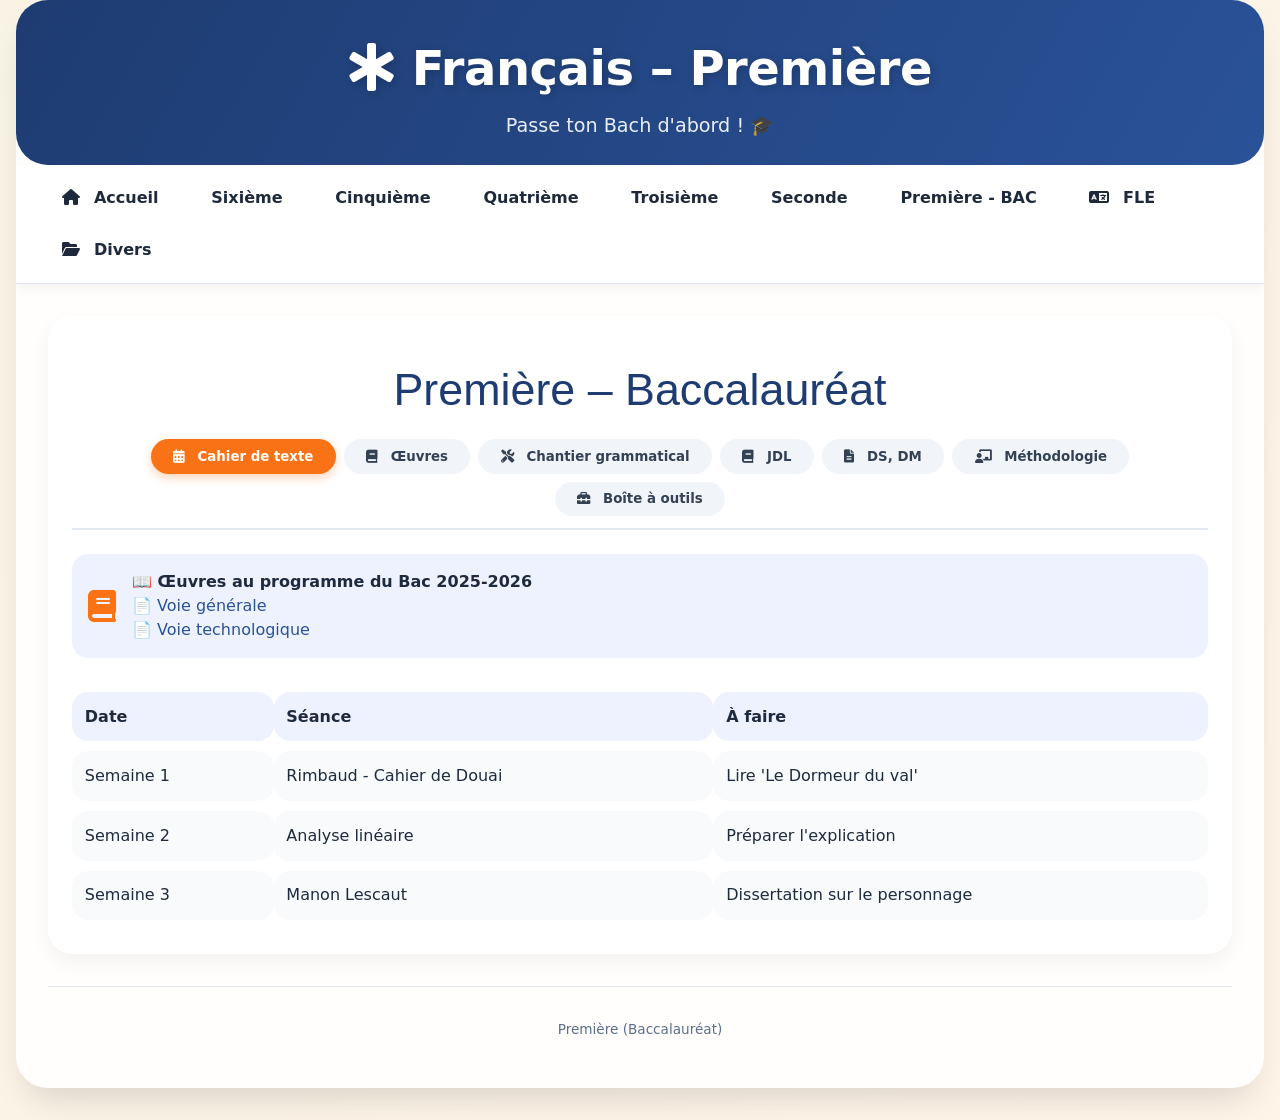
==== commit d15d197a: "fin structure" ====
--- a/bac.html
+++ b/bac.html
@@ -57,7 +57,7 @@
 <body>
 <div class="main-container">
     <div class="hero">
-        <h1><i class="fas fa-star-of-life"></i> Français – Première (Bac)</h1>
+        <h1><i class="fas fa-star-of-life"></i> Français – Première </h1>
         <p>Passe ton Bach d'abord ! 🎓</p>
     </div>
 
@@ -118,7 +118,7 @@
             <!-- Boîte à outils (accordéon) -->
             <div id="boiteBac" class="tab-content"><div id="boiteBac-container"></div></div>
         </div>
-        <footer>© 2025 - Première (Baccalauréat)</footer>
+        <footer>  Première (Baccalauréat)</footer>
     </div>
 </div>
 
